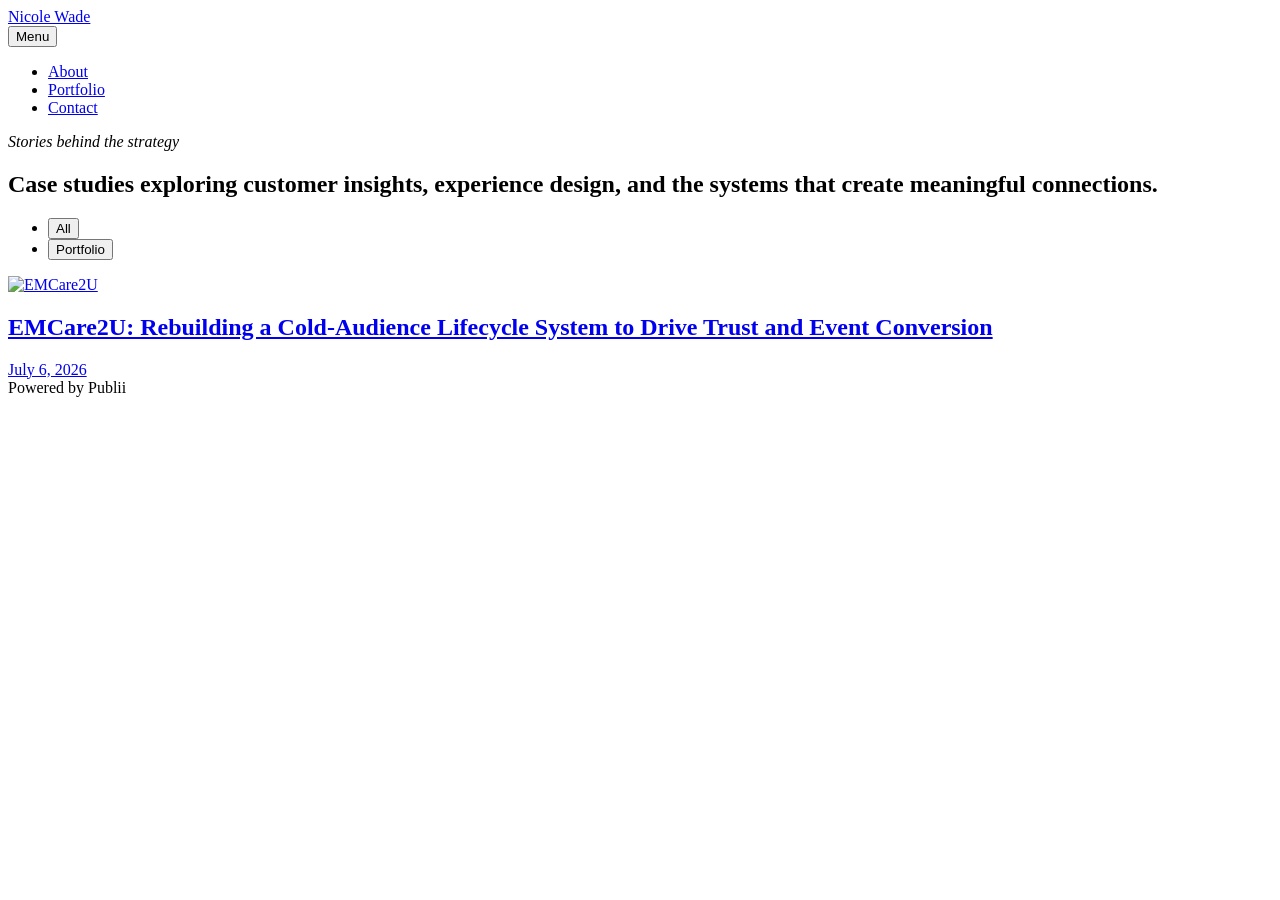
==== index.html @ c1825ad6 "Publii: update content" ====
<!DOCTYPE html><html lang="en-us"><head><meta charset="utf-8"><meta http-equiv="X-UA-Compatible" content="IE=edge"><meta name="viewport" content="width=device-width,initial-scale=1"><title>Nicole Wade</title><meta name="generator" content="Publii Open-Source CMS for Static Site"><link rel="canonical" href="https://nicolewadeok.com/"><link rel="alternate" type="application/atom+xml" href="https://nicolewadeok.com/feed.xml" title="Nicole Wade - RSS"><link rel="alternate" type="application/json" href="https://nicolewadeok.com/feed.json" title="Nicole Wade - JSON"><meta property="og:title" content="Nicole Wade"><meta property="og:site_name" content="Nicole Wade"><meta property="og:description" content=""><meta property="og:url" content="https://nicolewadeok.com/"><meta property="og:type" content="website"><link rel="stylesheet" href="https://nicolewadeok.com/assets/css/style.css?v=c08f8540d506d9aeff445ee3dbabb9d5"><script type="application/ld+json">{"@context":"http://schema.org","@type":"Organization","name":"Nicole Wade","url":"https://nicolewadeok.com/"}</script><noscript><style>img[loading] {
                    opacity: 1;
                }</style></noscript></head><body class="home-template"><div class="container"><header class="header" id="js-header"><a href="https://nicolewadeok.com/" class="logo">Nicole Wade</a><nav class="navbar js-navbar"><button class="navbar__toggle js-toggle" aria-label="Menu"><span class="navbar__toggle-box"><span class="navbar__toggle-inner">Menu</span></span></button><ul class="navbar__menu"><li><a href="https://nicolewadeok.com/about.html" target="_self">About</a></li><li><a href="https://nicolewadeok.com/tags/portfolio/" target="_self">Portfolio</a></li><li><a href="https://nicolewadeok.com/contact.html" target="_self">Contact</a></li></ul></nav></header><main><section class="hero wrapper"><p><em>Stories behind the strategy</em></p><h1>Case studies exploring customer insights, experience design, and the systems that create meaningful connections.</h1></section><nav class="filter" aria-label="Content filters"><ul class="filter__button-group" role="group"><li><button class="filter__item is-active" data-filter="*" aria-pressed="true">All</button></li><li><button class="filter__item" data-filter=".portfolio" aria-pressed="false">Portfolio</button></li></ul></nav><section class="l-col l-col--3"><article class="c-card portfolio"><a href="https://nicolewadeok.com/emcare2u-rebuilding-a-cold-audience-lifecycle-system-to-drive-trust-and-event-conversion.html" class="c-card__link"><div class="c-card__header"><img src="https://nicolewadeok.com/media/posts/5/Gray-and-Black-Minimalist-Furniture-Promotion-Mockup-Instagram-Post.png" srcset="https://nicolewadeok.com/media/posts/5/responsive/Gray-and-Black-Minimalist-Furniture-Promotion-Mockup-Instagram-Post-xs.png 300w, https://nicolewadeok.com/media/posts/5/responsive/Gray-and-Black-Minimalist-Furniture-Promotion-Mockup-Instagram-Post-sm.png 480w, https://nicolewadeok.com/media/posts/5/responsive/Gray-and-Black-Minimalist-Furniture-Promotion-Mockup-Instagram-Post-md.png 768w, https://nicolewadeok.com/media/posts/5/responsive/Gray-and-Black-Minimalist-Furniture-Promotion-Mockup-Instagram-Post-lg.png 1024w, https://nicolewadeok.com/media/posts/5/responsive/Gray-and-Black-Minimalist-Furniture-Promotion-Mockup-Instagram-Post-xl.png 1360w, https://nicolewadeok.com/media/posts/5/responsive/Gray-and-Black-Minimalist-Furniture-Promotion-Mockup-Instagram-Post-2xl.png 1600w, https://nicolewadeok.com/media/posts/5/responsive/Gray-and-Black-Minimalist-Furniture-Promotion-Mockup-Instagram-Post-sm2.png 375w" sizes="(min-width: 75em) 25vw, (min-width: 56.25em) 33vw, (min-width: 37.5em) 50vw, 100vw" loading="lazy" height="1080" width="1080" alt="EMCare2U"></div><div class="c-card__body"><div class="c-card__text"><h2>EMCare2U: Rebuilding a Cold-Audience Lifecycle System to Drive Trust and Event Conversion</h2><time datetime="2026-07-06T15:25">July 6, 2026</time></div></div></a></article></section></main><footer class="footer"><div class="footer__copyright">Powered by Publii</div></footer></div><script defer="defer" src="https://nicolewadeok.com/assets/js/scripts.min.js?v=1762f7ab131e33a4eb8fb224822de245"></script><script>window.publiiThemeMenuConfig={mobileMenuMode:'sidebar',animationSpeed:300,submenuWidth: 'auto',doubleClickTime:500,mobileMenuExpandableSubmenus:true,relatedContainerForOverlayMenuSelector:'.navbar'};</script><script defer="defer" src="https://nicolewadeok.com/assets/js/isotope.pkgd.min.js?v=2afcff647ed260006faa71c8e779e8d4"></script><script>window.addEventListener("DOMContentLoaded",function(){var j=new Isotope(".l-col",{itemSelector:".c-card",percentPosition:true,layoutMode:"masonry",transitionDuration:"0.6s",masonry:{columnWidth:".c-card"}});var g=document.querySelector(".filter__button-group");if(g){g.addEventListener("click",function(i){if(!matchesSelector(i.target,"button")){return}var k=i.target.getAttribute("data-filter");j.arrange({filter:k})});var b=document.querySelectorAll(".filter__button-group");for(var c=0,e=b.length;c<e;c++){var d=b[c];h(d)}function h(i){i.addEventListener("click",function(k){if(!matchesSelector(k.target,"button")){return}var m=i.querySelector(".is-active");if(m){m.classList.remove("is-active");m.setAttribute("aria-pressed","false")}k.target.classList.add("is-active");k.target.setAttribute("aria-pressed","true")})}}var a=document.querySelector(".l-col");var f=document.querySelectorAll(".c-card");a.classList.add("is-visible");j.revealItemElements(f)});</script><script>/*<![CDATA[*/var images=document.querySelectorAll("img[loading]");for(var i=0;i<images.length;i++){if(images[i].complete){images[i].classList.add("is-loaded")}else{images[i].addEventListener("load",function(){this.classList.add("is-loaded")},false)}};/*]]>*/</script></body></html>
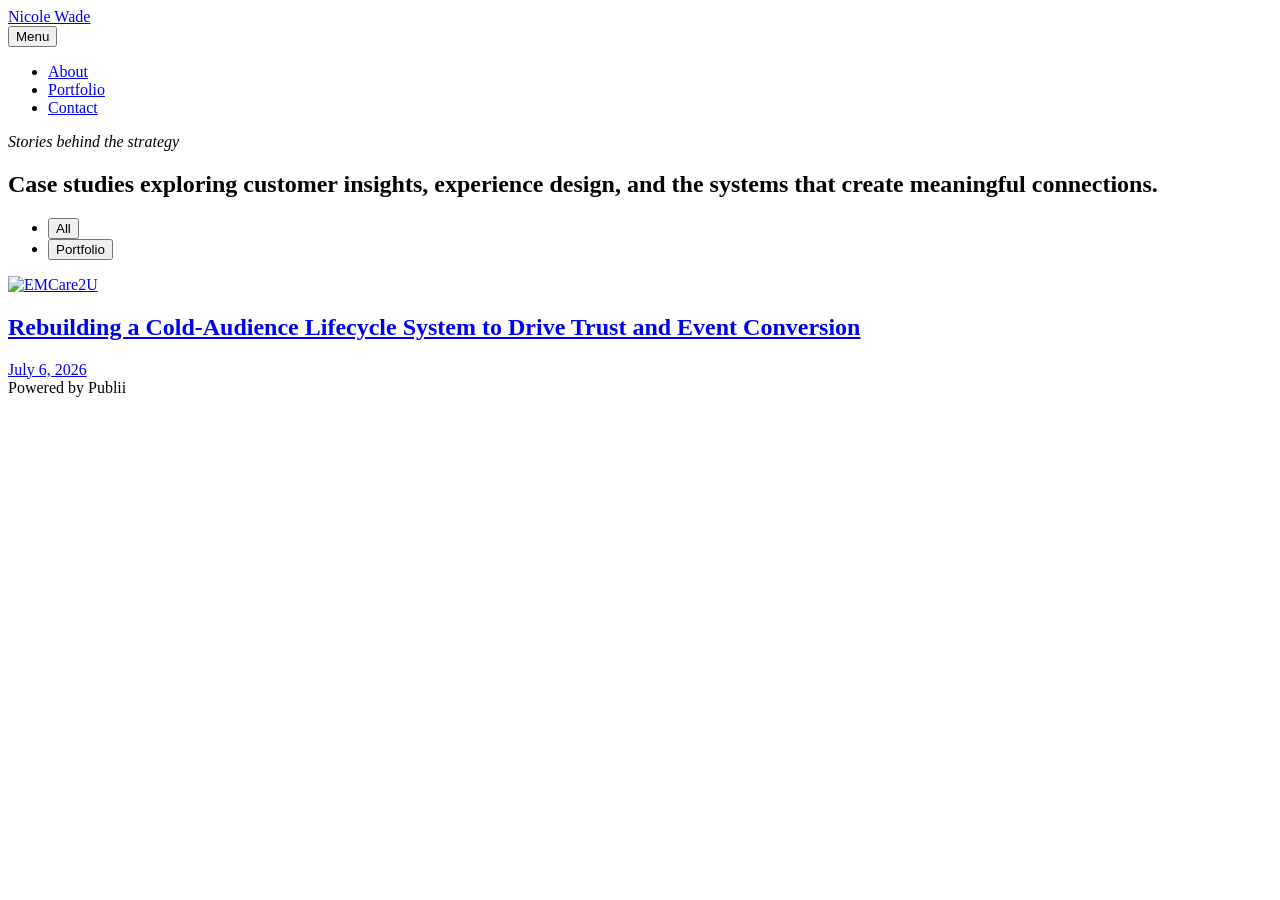
==== commit 96265a7f: "Publii: update content" ====
--- a/index.html
+++ b/index.html
@@ -1,3 +1,3 @@
-<!DOCTYPE html><html lang="en-us"><head><meta charset="utf-8"><meta http-equiv="X-UA-Compatible" content="IE=edge"><meta name="viewport" content="width=device-width,initial-scale=1"><title>Nicole Wade</title><meta name="generator" content="Publii Open-Source CMS for Static Site"><link rel="canonical" href="https://nicolewadeok.com/"><link rel="alternate" type="application/atom+xml" href="https://nicolewadeok.com/feed.xml" title="Nicole Wade - RSS"><link rel="alternate" type="application/json" href="https://nicolewadeok.com/feed.json" title="Nicole Wade - JSON"><meta property="og:title" content="Nicole Wade"><meta property="og:site_name" content="Nicole Wade"><meta property="og:description" content=""><meta property="og:url" content="https://nicolewadeok.com/"><meta property="og:type" content="website"><link rel="stylesheet" href="https://nicolewadeok.com/assets/css/style.css?v=c08f8540d506d9aeff445ee3dbabb9d5"><script type="application/ld+json">{"@context":"http://schema.org","@type":"Organization","name":"Nicole Wade","url":"https://nicolewadeok.com/"}</script><noscript><style>img[loading] {
+<!DOCTYPE html><html lang="en-us"><head><meta charset="utf-8"><meta http-equiv="X-UA-Compatible" content="IE=edge"><meta name="viewport" content="width=device-width,initial-scale=1"><title>Nicole Wade</title><meta name="generator" content="Publii Open-Source CMS for Static Site"><link rel="canonical" href="https://nicolewadeok.com/"><link rel="alternate" type="application/atom+xml" href="https://nicolewadeok.com/feed.xml" title="Nicole Wade - RSS"><link rel="alternate" type="application/json" href="https://nicolewadeok.com/feed.json" title="Nicole Wade - JSON"><meta property="og:title" content="Nicole Wade"><meta property="og:site_name" content="Nicole Wade"><meta property="og:description" content=""><meta property="og:url" content="https://nicolewadeok.com/"><meta property="og:type" content="website"><link rel="stylesheet" href="https://nicolewadeok.com/assets/css/style.css?v=f8ef67bf7d05f698a5bb08e93eba1f8a"><script type="application/ld+json">{"@context":"http://schema.org","@type":"Organization","name":"Nicole Wade","url":"https://nicolewadeok.com/"}</script><noscript><style>img[loading] {
                     opacity: 1;
-                }</style></noscript></head><body class="home-template"><div class="container"><header class="header" id="js-header"><a href="https://nicolewadeok.com/" class="logo">Nicole Wade</a><nav class="navbar js-navbar"><button class="navbar__toggle js-toggle" aria-label="Menu"><span class="navbar__toggle-box"><span class="navbar__toggle-inner">Menu</span></span></button><ul class="navbar__menu"><li><a href="https://nicolewadeok.com/about.html" target="_self">About</a></li><li><a href="https://nicolewadeok.com/tags/portfolio/" target="_self">Portfolio</a></li><li><a href="https://nicolewadeok.com/contact.html" target="_self">Contact</a></li></ul></nav></header><main><section class="hero wrapper"><p><em>Stories behind the strategy</em></p><h1>Case studies exploring customer insights, experience design, and the systems that create meaningful connections.</h1></section><nav class="filter" aria-label="Content filters"><ul class="filter__button-group" role="group"><li><button class="filter__item is-active" data-filter="*" aria-pressed="true">All</button></li><li><button class="filter__item" data-filter=".portfolio" aria-pressed="false">Portfolio</button></li></ul></nav><section class="l-col l-col--3"><article class="c-card portfolio"><a href="https://nicolewadeok.com/emcare2u-rebuilding-a-cold-audience-lifecycle-system-to-drive-trust-and-event-conversion.html" class="c-card__link"><div class="c-card__header"><img src="https://nicolewadeok.com/media/posts/5/Gray-and-Black-Minimalist-Furniture-Promotion-Mockup-Instagram-Post.png" srcset="https://nicolewadeok.com/media/posts/5/responsive/Gray-and-Black-Minimalist-Furniture-Promotion-Mockup-Instagram-Post-xs.png 300w, https://nicolewadeok.com/media/posts/5/responsive/Gray-and-Black-Minimalist-Furniture-Promotion-Mockup-Instagram-Post-sm.png 480w, https://nicolewadeok.com/media/posts/5/responsive/Gray-and-Black-Minimalist-Furniture-Promotion-Mockup-Instagram-Post-md.png 768w, https://nicolewadeok.com/media/posts/5/responsive/Gray-and-Black-Minimalist-Furniture-Promotion-Mockup-Instagram-Post-lg.png 1024w, https://nicolewadeok.com/media/posts/5/responsive/Gray-and-Black-Minimalist-Furniture-Promotion-Mockup-Instagram-Post-xl.png 1360w, https://nicolewadeok.com/media/posts/5/responsive/Gray-and-Black-Minimalist-Furniture-Promotion-Mockup-Instagram-Post-2xl.png 1600w, https://nicolewadeok.com/media/posts/5/responsive/Gray-and-Black-Minimalist-Furniture-Promotion-Mockup-Instagram-Post-sm2.png 375w" sizes="(min-width: 75em) 25vw, (min-width: 56.25em) 33vw, (min-width: 37.5em) 50vw, 100vw" loading="lazy" height="1080" width="1080" alt="EMCare2U"></div><div class="c-card__body"><div class="c-card__text"><h2>EMCare2U: Rebuilding a Cold-Audience Lifecycle System to Drive Trust and Event Conversion</h2><time datetime="2026-07-06T15:25">July 6, 2026</time></div></div></a></article></section></main><footer class="footer"><div class="footer__copyright">Powered by Publii</div></footer></div><script defer="defer" src="https://nicolewadeok.com/assets/js/scripts.min.js?v=1762f7ab131e33a4eb8fb224822de245"></script><script>window.publiiThemeMenuConfig={mobileMenuMode:'sidebar',animationSpeed:300,submenuWidth: 'auto',doubleClickTime:500,mobileMenuExpandableSubmenus:true,relatedContainerForOverlayMenuSelector:'.navbar'};</script><script defer="defer" src="https://nicolewadeok.com/assets/js/isotope.pkgd.min.js?v=2afcff647ed260006faa71c8e779e8d4"></script><script>window.addEventListener("DOMContentLoaded",function(){var j=new Isotope(".l-col",{itemSelector:".c-card",percentPosition:true,layoutMode:"masonry",transitionDuration:"0.6s",masonry:{columnWidth:".c-card"}});var g=document.querySelector(".filter__button-group");if(g){g.addEventListener("click",function(i){if(!matchesSelector(i.target,"button")){return}var k=i.target.getAttribute("data-filter");j.arrange({filter:k})});var b=document.querySelectorAll(".filter__button-group");for(var c=0,e=b.length;c<e;c++){var d=b[c];h(d)}function h(i){i.addEventListener("click",function(k){if(!matchesSelector(k.target,"button")){return}var m=i.querySelector(".is-active");if(m){m.classList.remove("is-active");m.setAttribute("aria-pressed","false")}k.target.classList.add("is-active");k.target.setAttribute("aria-pressed","true")})}}var a=document.querySelector(".l-col");var f=document.querySelectorAll(".c-card");a.classList.add("is-visible");j.revealItemElements(f)});</script><script>/*<![CDATA[*/var images=document.querySelectorAll("img[loading]");for(var i=0;i<images.length;i++){if(images[i].complete){images[i].classList.add("is-loaded")}else{images[i].addEventListener("load",function(){this.classList.add("is-loaded")},false)}};/*]]>*/</script></body></html>+                }</style></noscript></head><body class="home-template"><div class="container"><header class="header" id="js-header"><a href="https://nicolewadeok.com/" class="logo">Nicole Wade</a><nav class="navbar js-navbar"><button class="navbar__toggle js-toggle" aria-label="Menu"><span class="navbar__toggle-box"><span class="navbar__toggle-inner">Menu</span></span></button><ul class="navbar__menu"><li><a href="https://nicolewadeok.com/about.html" target="_self">About</a></li><li><a href="https://nicolewadeok.com/tags/portfolio/" target="_self">Portfolio</a></li><li><a href="https://nicolewadeok.com/contact.html" target="_self">Contact</a></li></ul></nav></header><main><section class="hero wrapper"><p><em>Stories behind the strategy</em></p><h1>Case studies exploring customer insights, experience design, and the systems that create meaningful connections.</h1></section><nav class="filter" aria-label="Content filters"><ul class="filter__button-group" role="group"><li><button class="filter__item is-active" data-filter="*" aria-pressed="true">All</button></li><li><button class="filter__item" data-filter=".portfolio" aria-pressed="false">Portfolio</button></li></ul></nav><section class="l-col l-col--3"><article class="c-card portfolio"><a href="https://nicolewadeok.com/emcare2u-rebuilding-a-cold-audience-lifecycle-system-to-drive-trust-and-event-conversion.html" class="c-card__link"><div class="c-card__header"><img src="https://nicolewadeok.com/media/posts/5/Gray-and-Black-Minimalist-Furniture-Promotion-Mockup-Instagram-Post.png" srcset="https://nicolewadeok.com/media/posts/5/responsive/Gray-and-Black-Minimalist-Furniture-Promotion-Mockup-Instagram-Post-xs.png 300w, https://nicolewadeok.com/media/posts/5/responsive/Gray-and-Black-Minimalist-Furniture-Promotion-Mockup-Instagram-Post-sm.png 480w, https://nicolewadeok.com/media/posts/5/responsive/Gray-and-Black-Minimalist-Furniture-Promotion-Mockup-Instagram-Post-md.png 768w, https://nicolewadeok.com/media/posts/5/responsive/Gray-and-Black-Minimalist-Furniture-Promotion-Mockup-Instagram-Post-lg.png 1024w, https://nicolewadeok.com/media/posts/5/responsive/Gray-and-Black-Minimalist-Furniture-Promotion-Mockup-Instagram-Post-xl.png 1360w, https://nicolewadeok.com/media/posts/5/responsive/Gray-and-Black-Minimalist-Furniture-Promotion-Mockup-Instagram-Post-2xl.png 1600w, https://nicolewadeok.com/media/posts/5/responsive/Gray-and-Black-Minimalist-Furniture-Promotion-Mockup-Instagram-Post-sm2.png 375w" sizes="(min-width: 75em) 25vw, (min-width: 56.25em) 33vw, (min-width: 37.5em) 50vw, 100vw" loading="lazy" height="1080" width="1080" alt="EMCare2U"></div><div class="c-card__body"><div class="c-card__text"><h2>Rebuilding a Cold-Audience Lifecycle System to Drive Trust and Event Conversion</h2><time datetime="2026-07-06T15:25">July 6, 2026</time></div></div></a></article></section></main><footer class="footer"><div class="footer__copyright">Powered by Publii</div></footer></div><script defer="defer" src="https://nicolewadeok.com/assets/js/scripts.min.js?v=1762f7ab131e33a4eb8fb224822de245"></script><script>window.publiiThemeMenuConfig={mobileMenuMode:'sidebar',animationSpeed:300,submenuWidth: 'auto',doubleClickTime:500,mobileMenuExpandableSubmenus:true,relatedContainerForOverlayMenuSelector:'.navbar'};</script><script defer="defer" src="https://nicolewadeok.com/assets/js/isotope.pkgd.min.js?v=2afcff647ed260006faa71c8e779e8d4"></script><script>window.addEventListener("DOMContentLoaded",function(){var j=new Isotope(".l-col",{itemSelector:".c-card",percentPosition:true,layoutMode:"masonry",transitionDuration:"0.6s",masonry:{columnWidth:".c-card"}});var g=document.querySelector(".filter__button-group");if(g){g.addEventListener("click",function(i){if(!matchesSelector(i.target,"button")){return}var k=i.target.getAttribute("data-filter");j.arrange({filter:k})});var b=document.querySelectorAll(".filter__button-group");for(var c=0,e=b.length;c<e;c++){var d=b[c];h(d)}function h(i){i.addEventListener("click",function(k){if(!matchesSelector(k.target,"button")){return}var m=i.querySelector(".is-active");if(m){m.classList.remove("is-active");m.setAttribute("aria-pressed","false")}k.target.classList.add("is-active");k.target.setAttribute("aria-pressed","true")})}}var a=document.querySelector(".l-col");var f=document.querySelectorAll(".c-card");a.classList.add("is-visible");j.revealItemElements(f)});</script><script>/*<![CDATA[*/var images=document.querySelectorAll("img[loading]");for(var i=0;i<images.length;i++){if(images[i].complete){images[i].classList.add("is-loaded")}else{images[i].addEventListener("load",function(){this.classList.add("is-loaded")},false)}};/*]]>*/</script></body></html>
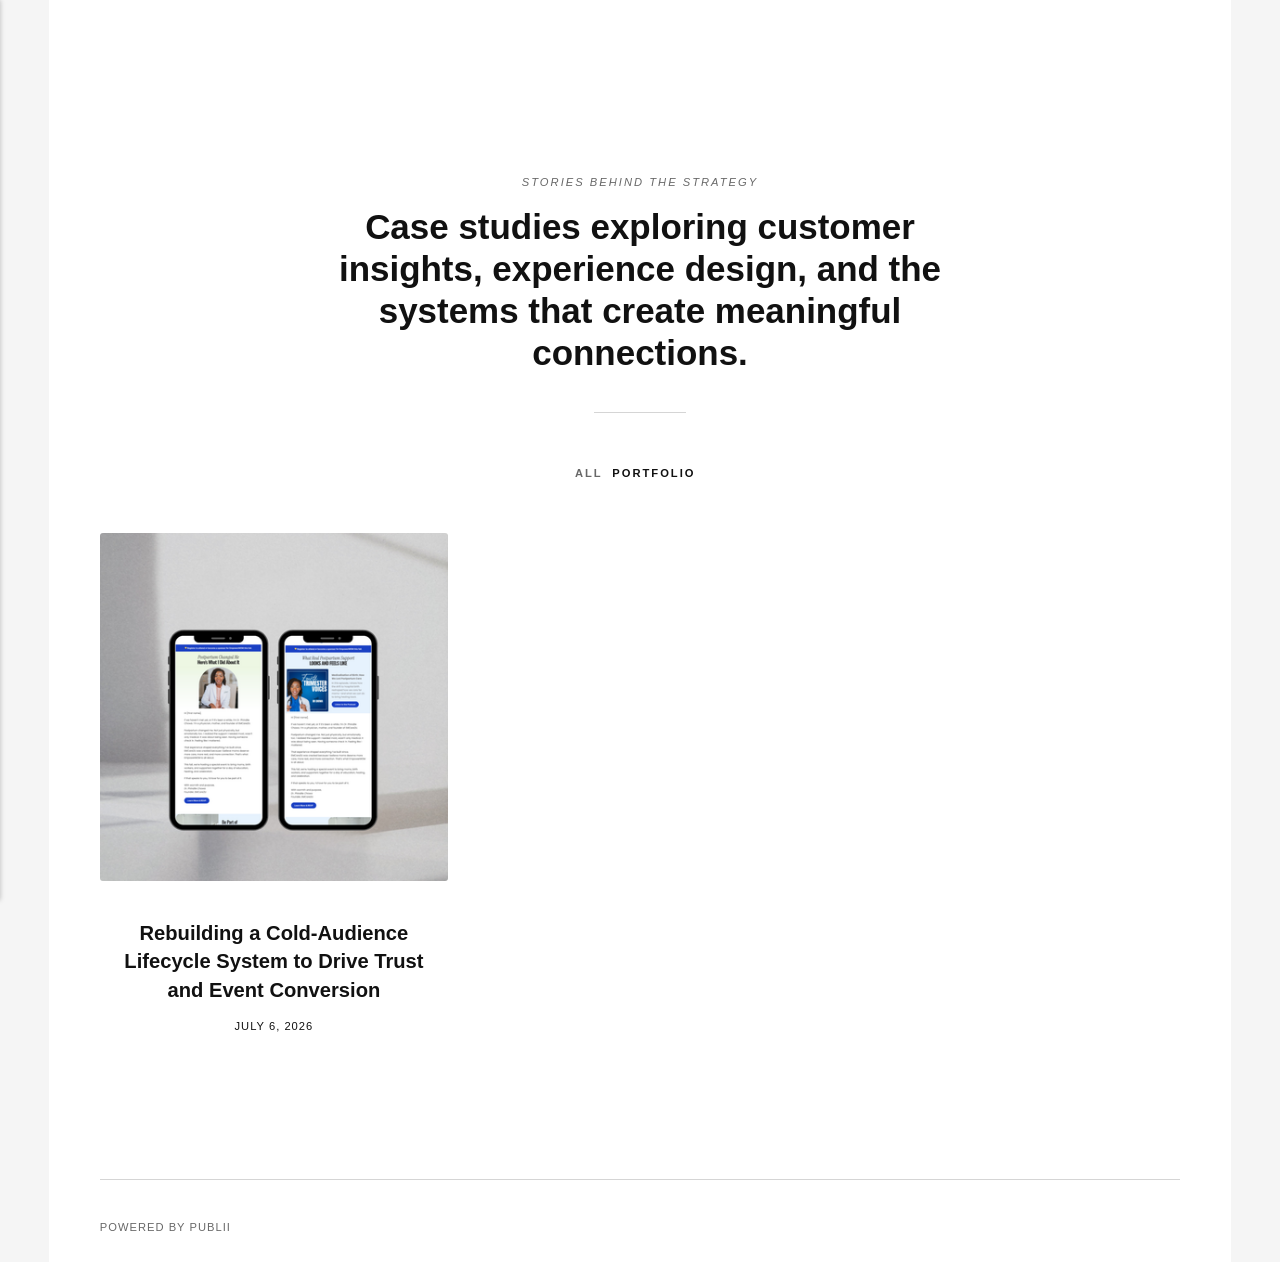
==== commit 7ed133ec: "Publii: update content" ====
--- a/index.html
+++ b/index.html
@@ -1,3 +1,3 @@
-<!DOCTYPE html><html lang="en-us"><head><meta charset="utf-8"><meta http-equiv="X-UA-Compatible" content="IE=edge"><meta name="viewport" content="width=device-width,initial-scale=1"><title>Nicole Wade</title><meta name="generator" content="Publii Open-Source CMS for Static Site"><link rel="canonical" href="https://nicolewadeok.com/"><link rel="alternate" type="application/atom+xml" href="https://nicolewadeok.com/feed.xml" title="Nicole Wade - RSS"><link rel="alternate" type="application/json" href="https://nicolewadeok.com/feed.json" title="Nicole Wade - JSON"><meta property="og:title" content="Nicole Wade"><meta property="og:site_name" content="Nicole Wade"><meta property="og:description" content=""><meta property="og:url" content="https://nicolewadeok.com/"><meta property="og:type" content="website"><link rel="stylesheet" href="https://nicolewadeok.com/assets/css/style.css?v=f8ef67bf7d05f698a5bb08e93eba1f8a"><script type="application/ld+json">{"@context":"http://schema.org","@type":"Organization","name":"Nicole Wade","url":"https://nicolewadeok.com/"}</script><noscript><style>img[loading] {
+<!DOCTYPE html><html lang="en-us"><head><meta charset="utf-8"><meta http-equiv="X-UA-Compatible" content="IE=edge"><meta name="viewport" content="width=device-width,initial-scale=1"><title>Nicole Wade</title><meta name="generator" content="Publii Open-Source CMS for Static Site"><link rel="canonical" href="./"><link rel="stylesheet" href="./assets/css/style.css?v=f8ef67bf7d05f698a5bb08e93eba1f8a"><script type="application/ld+json">{"@context":"http://schema.org","@type":"Organization","name":"Nicole Wade","url":"./"}</script><noscript><style>img[loading] {
                     opacity: 1;
-                }</style></noscript></head><body class="home-template"><div class="container"><header class="header" id="js-header"><a href="https://nicolewadeok.com/" class="logo">Nicole Wade</a><nav class="navbar js-navbar"><button class="navbar__toggle js-toggle" aria-label="Menu"><span class="navbar__toggle-box"><span class="navbar__toggle-inner">Menu</span></span></button><ul class="navbar__menu"><li><a href="https://nicolewadeok.com/about.html" target="_self">About</a></li><li><a href="https://nicolewadeok.com/tags/portfolio/" target="_self">Portfolio</a></li><li><a href="https://nicolewadeok.com/contact.html" target="_self">Contact</a></li></ul></nav></header><main><section class="hero wrapper"><p><em>Stories behind the strategy</em></p><h1>Case studies exploring customer insights, experience design, and the systems that create meaningful connections.</h1></section><nav class="filter" aria-label="Content filters"><ul class="filter__button-group" role="group"><li><button class="filter__item is-active" data-filter="*" aria-pressed="true">All</button></li><li><button class="filter__item" data-filter=".portfolio" aria-pressed="false">Portfolio</button></li></ul></nav><section class="l-col l-col--3"><article class="c-card portfolio"><a href="https://nicolewadeok.com/emcare2u-rebuilding-a-cold-audience-lifecycle-system-to-drive-trust-and-event-conversion.html" class="c-card__link"><div class="c-card__header"><img src="https://nicolewadeok.com/media/posts/5/Gray-and-Black-Minimalist-Furniture-Promotion-Mockup-Instagram-Post.png" srcset="https://nicolewadeok.com/media/posts/5/responsive/Gray-and-Black-Minimalist-Furniture-Promotion-Mockup-Instagram-Post-xs.png 300w, https://nicolewadeok.com/media/posts/5/responsive/Gray-and-Black-Minimalist-Furniture-Promotion-Mockup-Instagram-Post-sm.png 480w, https://nicolewadeok.com/media/posts/5/responsive/Gray-and-Black-Minimalist-Furniture-Promotion-Mockup-Instagram-Post-md.png 768w, https://nicolewadeok.com/media/posts/5/responsive/Gray-and-Black-Minimalist-Furniture-Promotion-Mockup-Instagram-Post-lg.png 1024w, https://nicolewadeok.com/media/posts/5/responsive/Gray-and-Black-Minimalist-Furniture-Promotion-Mockup-Instagram-Post-xl.png 1360w, https://nicolewadeok.com/media/posts/5/responsive/Gray-and-Black-Minimalist-Furniture-Promotion-Mockup-Instagram-Post-2xl.png 1600w, https://nicolewadeok.com/media/posts/5/responsive/Gray-and-Black-Minimalist-Furniture-Promotion-Mockup-Instagram-Post-sm2.png 375w" sizes="(min-width: 75em) 25vw, (min-width: 56.25em) 33vw, (min-width: 37.5em) 50vw, 100vw" loading="lazy" height="1080" width="1080" alt="EMCare2U"></div><div class="c-card__body"><div class="c-card__text"><h2>Rebuilding a Cold-Audience Lifecycle System to Drive Trust and Event Conversion</h2><time datetime="2026-07-06T15:25">July 6, 2026</time></div></div></a></article></section></main><footer class="footer"><div class="footer__copyright">Powered by Publii</div></footer></div><script defer="defer" src="https://nicolewadeok.com/assets/js/scripts.min.js?v=1762f7ab131e33a4eb8fb224822de245"></script><script>window.publiiThemeMenuConfig={mobileMenuMode:'sidebar',animationSpeed:300,submenuWidth: 'auto',doubleClickTime:500,mobileMenuExpandableSubmenus:true,relatedContainerForOverlayMenuSelector:'.navbar'};</script><script defer="defer" src="https://nicolewadeok.com/assets/js/isotope.pkgd.min.js?v=2afcff647ed260006faa71c8e779e8d4"></script><script>window.addEventListener("DOMContentLoaded",function(){var j=new Isotope(".l-col",{itemSelector:".c-card",percentPosition:true,layoutMode:"masonry",transitionDuration:"0.6s",masonry:{columnWidth:".c-card"}});var g=document.querySelector(".filter__button-group");if(g){g.addEventListener("click",function(i){if(!matchesSelector(i.target,"button")){return}var k=i.target.getAttribute("data-filter");j.arrange({filter:k})});var b=document.querySelectorAll(".filter__button-group");for(var c=0,e=b.length;c<e;c++){var d=b[c];h(d)}function h(i){i.addEventListener("click",function(k){if(!matchesSelector(k.target,"button")){return}var m=i.querySelector(".is-active");if(m){m.classList.remove("is-active");m.setAttribute("aria-pressed","false")}k.target.classList.add("is-active");k.target.setAttribute("aria-pressed","true")})}}var a=document.querySelector(".l-col");var f=document.querySelectorAll(".c-card");a.classList.add("is-visible");j.revealItemElements(f)});</script><script>/*<![CDATA[*/var images=document.querySelectorAll("img[loading]");for(var i=0;i<images.length;i++){if(images[i].complete){images[i].classList.add("is-loaded")}else{images[i].addEventListener("load",function(){this.classList.add("is-loaded")},false)}};/*]]>*/</script></body></html>+                }</style></noscript></head><body class="home-template"><div class="container"><header class="header" id="js-header"><a href="./" class="logo">Nicole Wade</a><nav class="navbar js-navbar"><button class="navbar__toggle js-toggle" aria-label="Menu"><span class="navbar__toggle-box"><span class="navbar__toggle-inner">Menu</span></span></button><ul class="navbar__menu"><li><a href="./about.html" target="_self">About</a></li><li><a href="./tags/portfolio/" target="_self">Portfolio</a></li><li><a href="./contact.html" target="_self">Contact</a></li></ul></nav></header><main><section class="hero wrapper"><p><em>Stories behind the strategy</em></p><h1>Case studies exploring customer insights, experience design, and the systems that create meaningful connections.</h1></section><nav class="filter" aria-label="Content filters"><ul class="filter__button-group" role="group"><li><button class="filter__item is-active" data-filter="*" aria-pressed="true">All</button></li><li><button class="filter__item" data-filter=".portfolio" aria-pressed="false">Portfolio</button></li></ul></nav><section class="l-col l-col--3"><article class="c-card portfolio"><a href="./emcare2u-rebuilding-a-cold-audience-lifecycle-system-to-drive-trust-and-event-conversion.html" class="c-card__link"><div class="c-card__header"><img src="./media/posts/5/Gray-and-Black-Minimalist-Furniture-Promotion-Mockup-Instagram-Post.png" srcset="./media/posts/5/responsive/Gray-and-Black-Minimalist-Furniture-Promotion-Mockup-Instagram-Post-xs.png 300w, ./media/posts/5/responsive/Gray-and-Black-Minimalist-Furniture-Promotion-Mockup-Instagram-Post-sm.png 480w, ./media/posts/5/responsive/Gray-and-Black-Minimalist-Furniture-Promotion-Mockup-Instagram-Post-md.png 768w, ./media/posts/5/responsive/Gray-and-Black-Minimalist-Furniture-Promotion-Mockup-Instagram-Post-lg.png 1024w, ./media/posts/5/responsive/Gray-and-Black-Minimalist-Furniture-Promotion-Mockup-Instagram-Post-xl.png 1360w, ./media/posts/5/responsive/Gray-and-Black-Minimalist-Furniture-Promotion-Mockup-Instagram-Post-2xl.png 1600w, ./media/posts/5/responsive/Gray-and-Black-Minimalist-Furniture-Promotion-Mockup-Instagram-Post-sm2.png 375w" sizes="(min-width: 75em) 25vw, (min-width: 56.25em) 33vw, (min-width: 37.5em) 50vw, 100vw" loading="lazy" height="1080" width="1080" alt="EMCare2U"></div><div class="c-card__body"><div class="c-card__text"><h2>Rebuilding a Cold-Audience Lifecycle System to Drive Trust and Event Conversion</h2><time datetime="2026-07-06T15:25">July 6, 2026</time></div></div></a></article></section></main><footer class="footer"><div class="footer__copyright">Powered by Publii</div></footer></div><script defer="defer" src="./assets/js/scripts.min.js?v=1762f7ab131e33a4eb8fb224822de245"></script><script>window.publiiThemeMenuConfig={mobileMenuMode:'sidebar',animationSpeed:300,submenuWidth: 'auto',doubleClickTime:500,mobileMenuExpandableSubmenus:true,relatedContainerForOverlayMenuSelector:'.navbar'};</script><script defer="defer" src="./assets/js/isotope.pkgd.min.js?v=2afcff647ed260006faa71c8e779e8d4"></script><script>window.addEventListener("DOMContentLoaded",function(){var j=new Isotope(".l-col",{itemSelector:".c-card",percentPosition:true,layoutMode:"masonry",transitionDuration:"0.6s",masonry:{columnWidth:".c-card"}});var g=document.querySelector(".filter__button-group");if(g){g.addEventListener("click",function(i){if(!matchesSelector(i.target,"button")){return}var k=i.target.getAttribute("data-filter");j.arrange({filter:k})});var b=document.querySelectorAll(".filter__button-group");for(var c=0,e=b.length;c<e;c++){var d=b[c];h(d)}function h(i){i.addEventListener("click",function(k){if(!matchesSelector(k.target,"button")){return}var m=i.querySelector(".is-active");if(m){m.classList.remove("is-active");m.setAttribute("aria-pressed","false")}k.target.classList.add("is-active");k.target.setAttribute("aria-pressed","true")})}}var a=document.querySelector(".l-col");var f=document.querySelectorAll(".c-card");a.classList.add("is-visible");j.revealItemElements(f)});</script><script>/*<![CDATA[*/var images=document.querySelectorAll("img[loading]");for(var i=0;i<images.length;i++){if(images[i].complete){images[i].classList.add("is-loaded")}else{images[i].addEventListener("load",function(){this.classList.add("is-loaded")},false)}};/*]]>*/</script></body></html>
--- a/assets/css/style.css
+++ b/assets/css/style.css
@@ -0,0 +1 @@
+:root{--page-margin:4vw;--page-width:66rem;--entry-width:62ch;--header-height:4rem;--border-radius:3px;--grid-gap:0.5rem;--body-font:-apple-system,BlinkMacSystemFont,"Segoe UI",Roboto,Oxygen,Ubuntu,Cantarell,"Fira Sans","Droid Sans","Helvetica Neue",Arial,sans-serif,"Apple Color Emoji","Segoe UI Emoji","Segoe UI Symbol";--heading-font:-apple-system,BlinkMacSystemFont,"Segoe UI",Roboto,Oxygen,Ubuntu,Cantarell,"Fira Sans","Droid Sans","Helvetica Neue",Arial,sans-serif,"Apple Color Emoji","Segoe UI Emoji","Segoe UI Symbol";--logo-font:var(--body-font);--menu-font:var(--body-font);--font-size:clamp(1rem, 1rem + (0.19999999999999996 * ((100vw - 20rem) / 100)), 1.2rem);--font-weight-normal:400;--font-weight-bold:600;--line-height:1.6;--letter-spacing:0em;--headings-weight:600;--headings-transform:none;--headings-style:normal;--headings-letter-spacing:0em;--headings-line-height:1.2;--white:#FFFFFF;--black:#000000;--dark:#111111;--gray-1:#686868;--gray-2:#888888;--light:#D5D5D5;--lighter:#F5F5F5;--color:#FF80AB;--color-rgb:255,128,171;--text-color:#111111;--headings-color:#111111;--link-color:#FF80AB;--link-color-hover:#111111}@media all and (min-width:56.25em){:root{--header-height:6rem}}*,:after,:before{-webkit-box-sizing:border-box;box-sizing:border-box;margin:0;padding:0}article,aside,footer,header,hgroup,main,nav,section{display:block}li{list-style:none}img{height:auto;max-width:100%;vertical-align:top}button,input,select,textarea{font:inherit}address{font-style:normal}::-moz-selection{background:var(--color);color:var(--white)}::selection{background:var(--color);color:var(--white)}:focus-visible{outline:2px solid var(--color)!important;outline-offset:2px}html{font-size:var(--font-size);-webkit-font-smoothing:antialiased;-moz-osx-font-smoothing:grayscale;scroll-behavior:smooth;overflow-y:scroll}html.no-scroll{overflow:hidden;position:fixed}body{background:var(--lighter);color:var(--text-color);font-family:var(--body-font);font-variation-settings:"wght" var(--font-weight-normal);letter-spacing:var(--letter-spacing);line-height:var(--line-height);-ms-scroll-chaining:none;overscroll-behavior:none}a{color:var(--link-color);text-decoration:none;-webkit-transition:all .12s linear 0s;transition:all .12s linear 0s}a:hover{color:var(--link-color-hover)}a:active{color:var(--link-color-hover)}a:focus{color:var(--link-color-hover)}.invert{color:var(--link-color-hover);text-decoration:none;-webkit-transition:all .12s linear 0s;transition:all .12s linear 0s}.invert:hover{color:var(--link-color)}.invert:active{color:var(--link-color)}.invert:focus{color:var(--link-color)}dl,ol,p,ul{margin-top:1.6rem}blockquote,hr{margin-top:2.6666666667rem;margin-bottom:2.6666666667rem}figure{margin-top:2.1333333333rem}pre,table{margin-top:1.6rem;margin-bottom:2.1333333333rem}h1,h2,h3,h4,h5,h6{color:var(--headings-color);font-family:var(--heading-font);font-variation-settings:"wght" var(--headings-weight);font-style:var(--headings-style);letter-spacing:var(--headings-letter-spacing);line-height:var(--headings-line-height);margin-top:2.9333333333rem;text-transform:var(--headings-transform)}.h1,h1{font-size:clamp(1.6018066406rem, 1.6018066406rem + .6788907051 * (100vw - 20rem) / 100, 2.2806973457rem);margin:0}.h2,h2{font-size:clamp(1.265625rem, 1.265625rem + .5364074707 * (100vw - 20rem) / 100, 1.8020324707rem)}.h3,h3{font-size:clamp(1.125rem, 1.125rem + .4768066406 * (100vw - 20rem) / 100, 1.6018066406rem)}.h4,h4{font-size:clamp(1rem, 1rem + .423828125 * (100vw - 20rem) / 100, 1.423828125rem)}.h5,h5{font-size:clamp(.8888888889rem, .8888888889rem + .3767361111 * (100vw - 20rem) / 100, 1.265625rem)}.h6,h6{font-size:clamp(.7901234568rem, .7901234568rem + .3348765432 * (100vw - 20rem) / 100, 1.125rem)}h1+*{margin-top:.5333333333rem}h2+*,h3+*,h4+*,h5+*,h6+*{margin-top:1.3333333333rem}b,strong{font-variation-settings:"wght" var(--font-weight-bold)}blockquote{font-family:var(--heading-font);font-size:1.125rem;font-variation-settings:"wght" var(--font-weight-bold);padding:0 15%}blockquote>:first-child{margin-top:0}blockquote:before{display:block;height:0;content:"“";margin-left:-.55em}@media all and (min-width:37.5em){blockquote:before{margin-left:-.85em}}blockquote:before{font:var(--font-weight-normal) 400%/0.9 var(--heading-font);color:var(--light)}ol,ul{margin-left:3ch}ol>li,ul>li{list-style:inherit;padding:0 0 .2666666667rem 1ch}dl dt{font-variation-settings:"wght" var(--font-weight-bold)}pre{background-color:var(--lighter);border-radius:3px;font-size:1rem;padding:1.6rem;white-space:pre-wrap;word-wrap:break-word}pre>code{background-color:inherit;color:var(--dark);display:inline-block;font-size:inherit}code{background-color:rgba(var(--color-rgb),.1);border-radius:2px;color:var(--color);font-family:var(--monospace);padding:.2666666667rem .5333333333rem}table{border-collapse:collapse;border-spacing:0;display:block;max-width:100%;overflow-x:auto;vertical-align:top;text-align:left;white-space:nowrap}table th{border-bottom:2px solid var(--light);padding:.8rem 1.3333333333rem}table tr:nth-child(2n){background:var(--lighter)}table td{padding:.8rem 1.3333333333rem}figcaption{clear:both;color:var(--gray-1);font-size:.7901234568rem;margin:.8rem 0 0;text-align:center}kbd{background:var(--dark);border-radius:2px;color:var(--white);font-family:var(--monospace);font-size:.8888em;padding:.1333333333rem .4rem}sub,sup{font-size:65%}small{font-size:.7901234568rem}.separator,hr{background:0 0;border:none;height:auto;line-height:1;max-width:none;text-align:center}.separator::before,hr::before{content:"***";color:var(--dark);font-size:1.265625rem;font-variation-settings:"wght" var(--font-weight-bold);letter-spacing:1.265625rem;padding-left:1.265625rem}.separator--dot::before{content:"*";color:var(--dark);font-size:1.265625rem;font-variation-settings:"wght" var(--font-weight-bold);letter-spacing:1.265625rem;padding-left:1.265625rem}.separator--long-line{position:relative}.separator--long-line::before{content:"";height:1.265625rem}.separator--long-line::after{border-top:1px solid var(--light);content:"";height:1px;position:absolute;width:100%;top:50%;left:0}.btn,[type=button],[type=submit],button{background:var(--color);border:1px solid var(--color);border-radius:var(--border-radius);color:var(--white);cursor:pointer;display:inline-block;font:var(--font-weight-bold) 0.624295077rem var(--body-font);letter-spacing:.18em;padding:.8533333333rem 1.6rem;vertical-align:middle;text-align:center;text-transform:uppercase;-webkit-transition:all .12s linear 0s;transition:all .12s linear 0s;width:100%}@media all and (min-width:20em){.btn,[type=button],[type=submit],button{width:auto}}.btn:focus,.btn:hover,[type=button]:focus,[type=button]:hover,[type=submit]:focus,[type=submit]:hover,button:focus,button:hover{background:var(--dark);border-color:var(--dark);color:var(--white);outline:0}.btn:disabled,[type=button]:disabled,[type=submit]:disabled,button:disabled{background-color:var(--lighter);border-color:var(--light);color:var(--gray-1);cursor:not-allowed}.btn:active,[type=button]:active,[type=submit]:active,button:active{border:1px solid var(--dark)}@media all and (max-width:19.9375em){.btn+.btn,.btn+[type=button],.btn+[type=submit],.btn+button,[type=button]+.btn,[type=button]+[type=button],[type=button]+[type=submit],[type=button]+button,[type=submit]+.btn,[type=submit]+[type=button],[type=submit]+[type=submit],[type=submit]+button,button+.btn,button+[type=button],button+[type=submit],button+button{margin-top:.5333333333rem}}@media all and (min-width:20em){.btn+.btn,.btn+[type=button],.btn+[type=submit],.btn+button,[type=button]+.btn,[type=button]+[type=button],[type=button]+[type=submit],[type=button]+button,[type=submit]+.btn,[type=submit]+[type=button],[type=submit]+[type=submit],[type=submit]+button,button+.btn,button+[type=button],button+[type=submit],button+button{margin-left:.5333333333rem}}[type=button],[type=submit],button{-webkit-appearance:none;-moz-appearance:none}fieldset{border:1px solid var(--light);margin:0 0 1.6rem;padding:1.6rem}fieldset>legend{margin-left:-1rem;padding:0 1rem}legend{font-variation-settings:"wght" var(--font-weight-bold)}label{font-variation-settings:"wght" var(--font-weight-bold);margin:0 1.0666666667rem .8rem 0}option{font-variation-settings:"wght" var(--font-weight-normal)}[type=email],[type=number],[type=search],[type=tel],[type=text],[type=url],select,textarea{background-color:var(--white);border:none;border:1px solid var(--light);font-size:1rem;outline:0;padding:.48rem .8rem;width:100%}@media all and (min-width:37.5em){[type=email],[type=number],[type=search],[type=tel],[type=text],[type=url],select,textarea{width:auto}}[type=email],[type=number],[type=search],[type=tel],[type=text],[type=url],select,textarea{-webkit-appearance:none;-moz-appearance:none}[type=email]:focus,[type=number]:focus,[type=search]:focus,[type=tel]:focus,[type=text]:focus,[type=url]:focus,select:focus,textarea:focus{border-color:var(--color)}input[type=checkbox],input[type=radio]{opacity:0;position:absolute}input[type=checkbox]+label,input[type=radio]+label{position:relative;margin-left:-1px;cursor:pointer;padding:0}input[type=checkbox]+label:before,input[type=radio]+label:before{background-color:var(--white);border:1px solid var(--light);border-radius:2px;content:"";display:inline-block;height:1.3333333333rem;line-height:1.3333333333rem;margin-right:1.0666666667rem;vertical-align:middle;text-align:center;width:1.3333333333rem}input[type=checkbox]:checked+label:before,input[type=radio]:checked+label:before{content:"";background-image:url("data:image/svg+xml;charset=UTF-8,%3csvg xmlns='http://www.w3.org/2000/svg' viewBox='0 0 11 8'%3e%3cpolygon points='9.53 0 4.4 5.09 1.47 2.18 0 3.64 2.93 6.54 4.4 8 5.87 6.54 11 1.46 9.53 0' fill='%23FF80AB'/%3e%3c/svg%3e");background-repeat:no-repeat;background-size:11px 8px;background-position:50% 50%}input[type=radio]+label:before{border-radius:50%}input[type=radio]:checked+label:before{background-image:url("data:image/svg+xml;charset=UTF-8,%3csvg xmlns='http://www.w3.org/2000/svg' viewBox='0 0 8 8'%3e%3ccircle cx='4' cy='4' r='4' fill='%23FF80AB'/%3e%3c/svg%3e")}[type=file]{margin-bottom:1.6rem;width:100%}select{max-width:100%;width:auto;position:relative}select:not([multiple]){background:url('data:image/svg+xml;utf8,<svg xmlns="http://www.w3.org/2000/svg" viewBox="0 0 6 6"><polygon points="3 6 3 6 0 0 6 0 3 6" fill="%238a8b8c"/></svg>') no-repeat 90% 50%;background-size:8px;padding-right:3.2rem}select[multiple]{border:1px solid var(--light);padding:1.6rem;width:100%}select[multiple]:hover{border-color:var(--light)}select[multiple]:focus{border-color:var(--color)}select[multiple]:disabled{background-color:var(--lighter);cursor:not-allowed}select[multiple]:disabled:hover{border-color:var(--light)}textarea{display:block;overflow:auto;resize:vertical;max-width:100%}.header{align-items:center;background:var(--white);display:grid;grid-template-areas:". nav logo search. ";grid-template-columns:var(--page-margin) auto 1fr auto var(--page-margin);height:4rem;margin-left:calc(-1 * var(--page-margin));max-width:var(--page-width);position:absolute;top:1vw;-webkit-transition:all .36s ease-in-out;transition:all .36s ease-in-out;width:100%;z-index:99}@media all and (min-width:56.25em){.header{grid-template-areas:". logo nav search .";grid-template-columns:var(--page-margin) 10% 1fr 2rem var(--page-margin);height:var(--header-height);justify-content:space-between}}.header.is-visible{-webkit-box-shadow:0 3px 10px 0 rgba(0,0,0,.06);box-shadow:0 3px 10px 0 rgba(0,0,0,.06);opacity:1;position:fixed;-webkit-transform:translate(0,0);transform:translate(0,0);-webkit-transition:all .3s ease-out;transition:all .3s ease-out;top:0}.header.is-hidden{opacity:0;-webkit-transform:translate(0,-86px);transform:translate(0,-86px);-webkit-transition:background .3s,color .3s,opacity .3s,-webkit-transform .2s;transition:background .3s,color .3s,opacity .3s,-webkit-transform .2s;transition:transform .2s,background .3s,color .3s,opacity .3s;transition:transform .2s,background .3s,color .3s,opacity .3s,-webkit-transform .2s}.logo{grid-area:logo;color:var(--dark)!important;font-family:var(--logo-font);font-size:1.4rem;white-space:nowrap}@media all and (max-width:56.1875em){.logo{text-align:center}}.logo>img{height:var(--header-height);-o-object-fit:contain;object-fit:contain;padding:.5333333333rem 0;width:auto}.search{grid-area:search;text-align:right;z-index:9999}.search__btn{border:none!important;background:0 0!important;-webkit-box-shadow:none!important;box-shadow:none!important;margin-bottom:0;padding-right:0;padding-left:0;width:auto}.search__btn:focus,.search__btn:hover{-webkit-transform:translateY(0);transform:translateY(0)}.search__btn:focus>svg,.search__btn:hover>svg{fill:var(--gray-2)}.search__btn>svg{display:inline-block;fill:var(--dark);-webkit-transition:all .24s ease;transition:all .24s ease;vertical-align:middle}.search__input{background:0 0;border:none;padding:0 1rem 0 0;width:100%}@media all and (min-width:37.5em){.search__input{min-width:18rem}}.search__input:focus{outline:0!important;color:var(--dark)}.search__input:focus::-webkit-input-placeholder{color:var(--gray-2)!important;opacity:.66}.search__input:focus::-moz-placeholder{color:var(--gray-2)!important;opacity:.66}.search__input:focus:-ms-input-placeholder{color:var(--gray-2)!important;opacity:.66}.search__input:focus::-ms-input-placeholder{color:var(--gray-2)!important;opacity:.66}.search__input:focus::placeholder{color:var(--gray-2)!important;opacity:.66}.search__form{align-items:center;display:flex;justify-content:space-between}.search__submit{-webkit-box-shadow:unset;box-shadow:unset;width:auto!important}.search__overlay{background-color:var(--white);-webkit-box-shadow:1px 0 18px rgba(0,0,0,.12);box-shadow:1px 0 18px rgba(0,0,0,.12);border-radius:var(--border-radius);left:var(--page-margin);opacity:0;padding:.4rem .4rem .4rem .8rem;position:absolute;right:var(--page-margin);top:var(--header-height);-webkit-transition:all .24s ease-out;transition:all .24s ease-out;-webkit-transform:translateY(-.8rem);transform:translateY(-.8rem);visibility:hidden;z-index:2005}@media all and (min-width:37.5em){.search__overlay{left:auto;top:calc(var(--header-height) - .8rem)}}.search__overlay.expanded{-webkit-transform:translateY(0);transform:translateY(0);opacity:1;display:block;visibility:visible}.search__form{align-items:center;display:flex;justify-content:space-between}.navbar{grid-area:nav}@media all and (min-width:56.25em){.navbar{justify-self:end}}.navbar .navbar__menu{display:flex;list-style:none;margin:0;padding:0}@media all and (max-width:56.1875em){.navbar .navbar__menu{display:none}}.navbar .navbar__menu li{display:block;font-size:.8888888889rem;font-family:var(--menu-font);font-variation-settings:"wght" var(--font-weight-bold);line-height:var(--line-height);padding:0;position:relative;white-space:nowrap}.navbar .navbar__menu li a,.navbar .navbar__menu li span[role=button]{color:var(--dark);display:block;padding:0 .5333333333rem;-webkit-transition:all .24s ease-out;transition:all .24s ease-out;cursor:pointer}.navbar .navbar__menu li a:active,.navbar .navbar__menu li a:focus,.navbar .navbar__menu li a:hover,.navbar .navbar__menu li span[role=button]:active,.navbar .navbar__menu li span[role=button]:focus,.navbar .navbar__menu li span[role=button]:hover{color:var(--color);outline:0}.navbar .navbar__menu li span:not([role=button]){color:var(--dark);cursor:default;display:block;padding:0 .5333333333rem}.navbar .navbar__menu>li.active a,.navbar .navbar__menu>li.active span,.navbar .navbar__menu>li.active-parent a,.navbar .navbar__menu>li.active-parent span{color:var(--color)}.navbar .navbar__menu>li:focus-within>a,.navbar .navbar__menu>li:focus-within>span[role=button],.navbar .navbar__menu>li:hover>a,.navbar .navbar__menu>li:hover>span[role=button]{color:var(--color)}.navbar .has-submenu:active>.navbar__submenu,.navbar .has-submenu:focus-within>.navbar__submenu,.navbar .has-submenu:hover>.navbar__submenu,.navbar .has-submenu>.navbar__submenu[aria-hidden=false]>.navbar__submenu{left:0;opacity:1;-webkit-transform:scale(1);transform:scale(1);visibility:visible;margin-top:.8rem}.navbar .has-submenu:active>.navbar__submenu:before,.navbar .has-submenu:focus-within>.navbar__submenu:before,.navbar .has-submenu:hover>.navbar__submenu:before,.navbar .has-submenu>.navbar__submenu[aria-hidden=false]>.navbar__submenu:before{content:"";height:.8533333333rem;position:absolute;width:100%;top:-.8533333333rem}.navbar .has-submenu:active>.navbar__submenu.is-right-submenu,.navbar .has-submenu:focus-within>.navbar__submenu.is-right-submenu,.navbar .has-submenu:hover>.navbar__submenu.is-right-submenu{left:auto;right:0;-webkit-transform-origin:right top;transform-origin:right top}.navbar .has-submenu .has-submenu:active>.navbar__submenu,.navbar .has-submenu .has-submenu:focus-within>.navbar__submenu,.navbar .has-submenu .has-submenu:hover>.navbar__submenu,.navbar .has-submenu .has-submenu>.navbar__submenu[aria-hidden=false]>.navbar__submenu{top:0;margin-top:0}.navbar .has-submenu .has-submenu:active>.navbar__submenu.is-right-submenu,.navbar .has-submenu .has-submenu:focus-within>.navbar__submenu.is-right-submenu,.navbar .has-submenu .has-submenu:hover>.navbar__submenu.is-right-submenu,.navbar .has-submenu .has-submenu>.navbar__submenu[aria-hidden=false]>.navbar__submenu.is-right-submenu{left:auto;right:0;-webkit-transform-origin:right top;transform-origin:right top}.navbar .navbar__submenu{background:var(--color);-webkit-box-shadow:0 2px 12px rgba(0,0,0,.15);box-shadow:0 2px 12px rgba(0,0,0,.15);border-radius:var(--border-radius);left:-9999px;list-style-type:none;margin:0;padding:1.0666666667rem 0;position:absolute;text-align:left;visibility:hidden;white-space:nowrap;z-index:1;opacity:0;-webkit-transform:scale(.8);transform:scale(.8);-webkit-transform-origin:0 top;transform-origin:0 top;-webkit-transition:opacity .15s,-webkit-transform .3s cubic-bezier(.275, 1.375, .8, 1);transition:opacity .15s,-webkit-transform .3s cubic-bezier(.275, 1.375, .8, 1);transition:opacity .15s,transform .3s cubic-bezier(.275, 1.375, .8, 1);transition:opacity .15s,transform .3s cubic-bezier(.275, 1.375, .8, 1),-webkit-transform .3s cubic-bezier(.275, 1.375, .8, 1)}.navbar .navbar__submenu__submenu{z-index:2}.navbar .navbar__submenu li{line-height:1.5;font-size:.7901234568rem;padding:0 .8rem;text-transform:none}.navbar .navbar__submenu li a,.navbar .navbar__submenu li span[role=button]{color:var(--white)!important;padding:.5333333333rem 1.0666666667rem;-webkit-transition:all .24s ease;transition:all .24s ease}.navbar .navbar__submenu li a:active,.navbar .navbar__submenu li a:focus,.navbar .navbar__submenu li a:hover,.navbar .navbar__submenu li span[role=button]:active,.navbar .navbar__submenu li span[role=button]:focus,.navbar .navbar__submenu li span[role=button]:hover{background:rgba(255,255,255,.15);border-radius:calc(var(--border-radius)/ 2);color:var(--white)!important;outline:0}.navbar .navbar__submenu li span:not([role=button]){color:var(--white)!important;padding:.5333333333rem 1.3333333333rem}.navbar .navbar__submenu li:focus-within>a,.navbar .navbar__submenu li:focus-within>span[role=button],.navbar .navbar__submenu li:hover>a,.navbar .navbar__submenu li:hover>span[role=button]{color:var(--white)!important}.navbar .navbar__toggle{background:0 0;-webkit-box-shadow:none;box-shadow:none;border:none;cursor:pointer;display:block;line-height:1;overflow:visible;padding:0;text-transform:none;z-index:2004}@media all and (min-width:37.5em){.navbar .navbar__toggle{height:var(--header-height)}}@media all and (min-width:56.25em){.navbar .navbar__toggle{display:none}}.navbar .navbar__toggle:focus,.navbar .navbar__toggle:hover{-webkit-box-shadow:none;box-shadow:none;outline:0;-webkit-transform:none;transform:none}.navbar .navbar__toggle:focus-visible{outline:2px solid var(--dark)}.navbar .navbar__toggle-box{width:24px;height:14px;display:inline-block;position:relative}.navbar .navbar__toggle-inner{display:block;top:50%;text-indent:-9999999em}.navbar .navbar__toggle-inner::before{content:"";display:block;top:-6px}.navbar .navbar__toggle-inner::after{content:"";display:block;bottom:-6px}.navbar .navbar__toggle-inner,.navbar .navbar__toggle-inner::after,.navbar .navbar__toggle-inner::before{width:22px;height:2px;background-color:var(--dark);position:absolute;-webkit-transition:opacity .14s ease-out,-webkit-transform;transition:opacity .14s ease-out,-webkit-transform;transition:transform,opacity .14s ease-out;transition:transform,opacity .14s ease-out,-webkit-transform}.navbar .navbar__toggle-inner{-webkit-transition-duration:75ms;transition-duration:75ms;-webkit-transition-timing-function:cubic-bezier(0.55,0.055,0.675,0.19);transition-timing-function:cubic-bezier(0.55,0.055,0.675,0.19)}.navbar .navbar__toggle-inner::before{-webkit-transition:top 75ms ease .12s,opacity 75ms ease;transition:top 75ms ease .12s,opacity 75ms ease}.navbar .navbar__toggle-inner::after{-webkit-transition:bottom 75ms ease .12s,-webkit-transform 75ms cubic-bezier(.55, .055, .675, .19);transition:bottom 75ms ease .12s,-webkit-transform 75ms cubic-bezier(.55, .055, .675, .19);transition:bottom 75ms ease .12s,transform 75ms cubic-bezier(.55, .055, .675, .19);transition:bottom 75ms ease .12s,transform 75ms cubic-bezier(.55, .055, .675, .19),-webkit-transform 75ms cubic-bezier(.55, .055, .675, .19)}.navbar .navbar__toggle.is-active .navbar__toggle-inner{-webkit-transform:rotate(45deg);transform:rotate(45deg);-webkit-transition-delay:0.12s;transition-delay:0.12s;-webkit-transition-timing-function:cubic-bezier(0.215,0.61,0.355,1);transition-timing-function:cubic-bezier(0.215,0.61,0.355,1)}.navbar .navbar__toggle.is-active .navbar__toggle-inner::before{top:0;opacity:0;-webkit-transition:top 75ms ease,opacity 75ms ease .12s;transition:top 75ms ease,opacity 75ms ease .12s}.navbar .navbar__toggle.is-active .navbar__toggle-inner::after{bottom:0;-webkit-transform:rotate(-90deg);transform:rotate(-90deg);-webkit-transition:bottom 75ms ease,-webkit-transform 75ms cubic-bezier(.215, .61, .355, 1) .12s;transition:bottom 75ms ease,-webkit-transform 75ms cubic-bezier(.215, .61, .355, 1) .12s;transition:bottom 75ms ease,transform 75ms cubic-bezier(.215, .61, .355, 1) .12s;transition:bottom 75ms ease,transform 75ms cubic-bezier(.215, .61, .355, 1) .12s,-webkit-transform 75ms cubic-bezier(.215, .61, .355, 1) .12s}.navbar_mobile_overlay{background:var(--white);height:calc(100vh - 4rem);left:0;opacity:1;overflow:auto;pointer-events:auto;position:fixed;top:calc(4rem + 1vw);-webkit-transition:all .3s cubic-bezier(0, 0, .3, 1);transition:all .3s cubic-bezier(0, 0, .3, 1);width:100%;z-index:1000}@media all and (min-width:37.5em){.navbar_mobile_overlay{height:calc(100vh - var(--header-height));top:var(--header-height)}}.navbar_mobile_overlay.is-hidden{opacity:0;pointer-events:none}.navbar_mobile_overlay .navbar__menu{margin:24px}.navbar_mobile_overlay .navbar__menu li{font-family:var(--heading-font);list-style:none;margin:0;padding:0;text-align:center}.navbar_mobile_overlay .navbar__menu li .is-separator,.navbar_mobile_overlay .navbar__menu li a{color:var(--dark);display:block;padding:10px 20px 10px 0;position:relative}.navbar_mobile_overlay .navbar__menu li .is-separator:active,.navbar_mobile_overlay .navbar__menu li .is-separator:focus,.navbar_mobile_overlay .navbar__menu li .is-separator:hover,.navbar_mobile_overlay .navbar__menu li a:active,.navbar_mobile_overlay .navbar__menu li a:focus,.navbar_mobile_overlay .navbar__menu li a:hover{color:var(--color)}.navbar_mobile_overlay .navbar__menu li .is-separator[aria-haspopup=true]::after,.navbar_mobile_overlay .navbar__menu li a[aria-haspopup=true]::after{content:"";width:0;height:0;border-style:solid;border-width:5px 5px 0 5px;border-color:var(--gray-1) transparent transparent transparent;left:.5333333333rem;top:14px;position:relative;-webkit-transition:-webkit-transform .3s;transition:-webkit-transform .3s;transition:transform .3s;transition:transform .3s,-webkit-transform .3s}.navbar_mobile_overlay .navbar__menu li .is-separator[aria-haspopup=true][aria-expanded=true]::after,.navbar_mobile_overlay .navbar__menu li a[aria-haspopup=true][aria-expanded=true]::after{-webkit-transform:rotate(180deg);transform:rotate(180deg)}.navbar_mobile_overlay .navbar__submenu{margin:0;padding:0;visibility:hidden}.navbar_mobile_overlay .navbar__submenu[aria-hidden=false]{visibility:visible}.navbar_mobile_overlay .navbar__submenu_wrapper{height:0;opacity:0;overflow:hidden;-webkit-transition:all .3s cubic-bezier(.275, 1.375, .8, 1);transition:all .3s cubic-bezier(.275, 1.375, .8, 1)}.navbar_mobile_overlay .navbar__submenu_wrapper.is-active{height:auto;opacity:1}.navbar_mobile_sidebar{background:var(--white);-webkit-box-shadow:0 0 5px rgba(0,0,0,.25);box-shadow:0 0 5px rgba(0,0,0,.25);height:100vh;left:0;max-width:400px;overflow:auto;position:fixed;top:0;-webkit-transition:all .3s cubic-bezier(0, 0, .3, 1);transition:all .3s cubic-bezier(0, 0, .3, 1);width:80%;z-index:1000}.navbar_mobile_sidebar.is-hidden{left:-400px}.navbar_mobile_sidebar .navbar__menu{margin:24px}.navbar_mobile_sidebar .navbar__menu li{font-family:var(--heading-font);font-size:16px;list-style:none;line-height:1.3;margin:0;padding:0}.navbar_mobile_sidebar .navbar__menu li .is-separator,.navbar_mobile_sidebar .navbar__menu li a{color:var(--dark);display:block;padding:10px 20px 10px 0;position:relative}.navbar_mobile_sidebar .navbar__menu li .is-separator:active,.navbar_mobile_sidebar .navbar__menu li .is-separator:focus,.navbar_mobile_sidebar .navbar__menu li .is-separator:hover,.navbar_mobile_sidebar .navbar__menu li a:active,.navbar_mobile_sidebar .navbar__menu li a:focus,.navbar_mobile_sidebar .navbar__menu li a:hover{color:var(--color)}.navbar_mobile_sidebar .navbar__menu li .is-separator[aria-haspopup=true]::after,.navbar_mobile_sidebar .navbar__menu li a[aria-haspopup=true]::after{content:"";width:0;height:0;border-style:solid;border-width:5px 5px 0 5px;border-color:var(--gray-1) transparent transparent transparent;right:0;top:18px;position:absolute;-webkit-transition:-webkit-transform .3s;transition:-webkit-transform .3s;transition:transform .3s;transition:transform .3s,-webkit-transform .3s}.navbar_mobile_sidebar .navbar__menu li .is-separator[aria-haspopup=true][aria-expanded=true]::after,.navbar_mobile_sidebar .navbar__menu li a[aria-haspopup=true][aria-expanded=true]::after{-webkit-transform:rotate(180deg);transform:rotate(180deg)}.navbar_mobile_sidebar .navbar__submenu{margin:0 0 0 24px;padding:0;visibility:hidden}.navbar_mobile_sidebar .navbar__submenu[aria-hidden=false]{visibility:visible}.navbar_mobile_sidebar .navbar__submenu_wrapper{height:0;opacity:0;overflow:hidden;-webkit-transition:all .3s cubic-bezier(.275, 1.375, .8, 1);transition:all .3s cubic-bezier(.275, 1.375, .8, 1)}.navbar_mobile_sidebar .navbar__submenu_wrapper.is-active{height:auto;opacity:1}.navbar_mobile_sidebar__overlay{background:rgba(0,0,0,.6);height:100%;opacity:1;pointer-events:auto;position:fixed;top:0;-webkit-transition:all .3s cubic-bezier(0, 0, .3, 1);transition:all .3s cubic-bezier(0, 0, .3, 1);width:100%;z-index:1000}.navbar_mobile_sidebar__overlay.is-hidden{opacity:0;pointer-events:none}.container{background:var(--white);margin:0 auto;max-width:var(--page-width);overflow:hidden;padding:calc(7rem + 1vw) var(--page-margin) 2vw}@media all and (min-width:56.25em){.container{padding:calc(var(--header-height) + 3rem + 1vw) var(--page-margin) 2vw}}@media all and (min-width:56.25em){.wrapper{max-width:var(--entry-width);margin:0 auto}}.hero{margin-bottom:3.4666666667rem;text-align:center;top:0}.hero:after{border-bottom:1px solid var(--light);content:"";display:block;margin:2.1333333333rem auto 0;width:15%}.hero>p{color:var(--gray-1);font-size:.624295077rem;letter-spacing:.18em;margin:0 0 .8rem;text-transform:uppercase}.filter__button-group{margin:-1.0666666667rem auto 2.6666666667rem;text-align:center}.filter__button-group li{display:inline-block;font-size:.624295077rem;letter-spacing:.18em;list-style:none;padding:0 .5333333333rem 0 0;text-transform:uppercase}.filter__item{background:0 0;border:none;color:var(--dark);font-variation-settings:"wght" var(--font-weight-normal);padding:0}.filter__item:focus,.filter__item:hover{border:none;background:0 0;color:var(--gray-1);outline:0}.filter__item.is-active{color:var(--gray-1)}.filter__label{display:inline-block;vertical-align:middle}.l-col{margin:calc(-1 * var(--grid-gap));list-style:none;position:relative}.l-col:after{content:" ";display:block;clear:both}.l-col:before{-webkit-animation:preloader .6s linear infinite;animation:preloader .6s linear infinite;content:"";border-radius:50%;border:1px solid var(--light);border-top-color:var(--color);height:2rem;position:absolute;width:2rem;position:absolute;top:2rem;left:50%;margin:0 -1rem}@-webkit-keyframes preloader{to{-webkit-transform:rotate(360deg);transform:rotate(360deg)}}@keyframes preloader{to{-webkit-transform:rotate(360deg);transform:rotate(360deg)}}.l-col>.c-card{float:left;padding:var(--grid-gap);width:100%;-webkit-transition:unset;transition:unset}@media all and (min-width:37.5em){.l-col--2>.c-card{width:50%}}@media all and (min-width:37.5em){.l-col--3>.c-card{width:50%}}@media all and (min-width:75em){.l-col--3>.c-card{width:33.333%}}@media all and (min-width:37.5em){.l-col--4>.c-card{width:50%}}@media all and (min-width:56.25em){.l-col--4>.c-card{width:33.333%}}@media all and (min-width:75em){.l-col--4>.c-card{width:25%}}.l-col.is-visible:before{display:none}.l-col.is-visible .c-card{opacity:1}.c-card{position:relative;width:100%}.c-card--featured:before{background-color:var(--color);content:"";display:block;height:24px;-webkit-mask:url("data:image/svg+xml;charset=UTF-8,%3csvg xmlns='http://www.w3.org/2000/svg' viewBox='0 0 18 30'%3e%3cpath d='M0,0H18V30L9,18.5,0,30Z'/%3e%3c/svg%3e ");mask:url("data:image/svg+xml;charset=UTF-8,%3csvg xmlns='http://www.w3.org/2000/svg' viewBox='0 0 18 30'%3e%3cpath d='M0,0H18V30L9,18.5,0,30Z'/%3e%3c/svg%3e ");opacity:0;position:absolute;right:1rem;top:var(--grid-gap);-webkit-transition:all .24s ease-out;transition:all .24s ease-out;-webkit-transform:scale(0) translateY(-100%);transform:scale(0) translateY(-100%);width:14px;z-index:2}.c-card--featured:hover:before{-webkit-backface-visibility:hidden;backface-visibility:hidden;opacity:1;-webkit-transform:scale(1) translateY(0);transform:scale(1) translateY(0)}.c-card__header{border-radius:var(--border-radius);display:block;margin:0;overflow:hidden;position:relative}.c-card__header img{-o-object-fit:cover;object-fit:cover;-webkit-transition:all .5s;transition:all .5s;width:100%}.c-card__body{color:var(--text-color);text-align:center;width:100%}.c-card__body--compact{background:rgba(255,255,255,.85);display:flex;flex-direction:column;height:100%;justify-content:center;opacity:0;position:absolute;top:0;text-transform:uppercase;-webkit-transition:all .25s ease-in;transition:all .25s ease-in}.c-card__text{padding:1.6rem 1.0666666667rem;-webkit-transition:all .25s ease-out;transition:all .25s ease-out}.c-card__text>span,.c-card__text>time{display:block;font-size:.624295077rem;letter-spacing:.09em;margin-top:.8rem;text-transform:uppercase}.c-card__text>h2{font-size:1.125rem;line-height:1.4;margin-top:.5333333333rem}.c-card__text--compact{opacity:0;padding:2.4rem;-webkit-transition:all .4s ease-out;transition:all .4s ease-out;-webkit-transform:translateY(15%);transform:translateY(15%)}.c-card__text--compact>p{font-size:.624295077rem}.c-card__text--compact>h2{font-size:.8888888889rem;font-variation-settings:"wght" 700;line-height:1.3;margin-top:.5333333333rem}.c-card__link{color:var(--dark)}.c-card__link:hover{color:var(--color)}.c-card__link:hover .c-card__header>img{-webkit-backface-visibility:hidden;backface-visibility:hidden;-webkit-transform:scale(1.3);transform:scale(1.3)}.c-card__link:hover .c-card__body{margin:0;opacity:1}.c-card__link:hover .c-card__text{opacity:.6;-webkit-transform:translateY(-.5333333333rem);transform:translateY(-.5333333333rem);will-change:transform}.c-card__link:hover .c-card__text--compact{opacity:1;-webkit-transform:perspective(0) translateY(0);transform:perspective(0) translateY(0);width:100%}.content__meta a{margin-right:1.0666666667rem}.content--featured .content__title:after{background-color:var(--color);-webkit-mask:url("data:image/svg+xml;charset=UTF-8,%3csvg xmlns='http://www.w3.org/2000/svg' viewBox='0 0 18 30'%3e%3cpath d='M0,0H18V30L9,18.5,0,30Z'/%3e%3c/svg%3e ");mask:url("data:image/svg+xml;charset=UTF-8,%3csvg xmlns='http://www.w3.org/2000/svg' viewBox='0 0 18 30'%3e%3cpath d='M0,0H18V30L9,18.5,0,30Z'/%3e%3c/svg%3e ");content:"";display:block;height:24px;left:calc(50% - 7px);margin-top:1.3333333333rem;position:relative;width:14px}.content__featured-image{margin-bottom:2.4rem;margin-top:0;overflow:hidden}.content__entry>:first-child{margin-top:0}.content__entry a{text-decoration:underline;-webkit-text-decoration-skip:ink;text-decoration-skip:ink}@media all and (max-width:37.4375em){.content__footer{text-align:center}}.content__footer{margin-top:3.2rem}@media all and (min-width:37.5em){.content__footer__col{align-items:flex-start;display:flex;justify-content:space-between}}.content__last-updated{color:var(--gray-1);font-size:.7901234568rem;font-style:italic;margin:-1.6rem 0 3.2rem;text-align:left}.content__tag{margin:0}@media all and (min-width:37.5em){.content__tag{width:70%}}.content__tag li{display:inline-block;list-style:none;padding:0 .8rem 0 0}.content__tag li>a{font-size:.624295077rem;letter-spacing:.09em;text-transform:uppercase}.content__tag li>a{color:var(--gray-1);text-decoration:none;-webkit-transition:all .12s linear 0s;transition:all .12s linear 0s}.content__tag li>a:hover{color:var(--link-color)}.content__tag li>a:active{color:var(--link-color)}.content__tag li>a:focus{color:var(--link-color)}.content__tag li>a:before{content:"#"}@media all and (max-width:37.4375em){.content__share{margin-top:1.6rem;text-align:center}}.content__share>a{display:inline-block;padding:.2666666667rem}.content__share>a:hover{text-decoration:none}.content__share .icon{opacity:1!important;pointer-events:none}@media all and (max-width:37.4375em){.content__share .icon{height:1.3333333333rem;width:1.3333333333rem}}@media all and (min-width:37.5em){.content__share .icon{height:.9333333333rem;width:.9333333333rem}}.content__share .icon:hover{fill:var(--dark)}.content__nav{align-items:flex-start;border-top:1px solid var(--light);color:var(--gray-1);display:flex;font-size:.624295077rem;justify-content:space-between;letter-spacing:.18em;margin-top:1.6rem;padding:3.2rem 0 1.0666666667rem;text-transform:uppercase}.content__nav__prev{position:relative;text-align:left;width:50%}.content__nav__prev>h5:before{content:"←";display:inline-block;height:1rem;margin-right:.2666666667rem;position:absolute;top:1.2rem;-webkit-transition:all .12s linear 0s;transition:all .12s linear 0s;-webkit-transform:translateX(0);transform:translateX(0);width:1rem}.content__nav__prev>h5>a{padding-left:1.6rem;display:inline-block}.content__nav__prev:hover h5:before{color:var(--link-color);-webkit-transform:translateX(-.2666666667rem);transform:translateX(-.2666666667rem)}.content__nav__prev:hover h5>a{padding-left:1.8666666667rem}.content__nav__next{margin-left:auto;position:relative;text-align:right;width:50%}.content__nav__next>h5:after{content:"→";display:inline-block;height:1rem;margin-left:.2666666667rem;position:absolute;right:0;top:1.2rem;-webkit-transition:all .12s linear 0s;transition:all .12s linear 0s;-webkit-transform:translateX(0);transform:translateX(0);width:1rem}.content__nav__next>h5>a{padding-right:1.6rem;display:inline-block}.content__nav__next:hover h5:after{color:var(--link-color);-webkit-transform:translateX(.2666666667rem);transform:translateX(.2666666667rem)}.content__nav__next:hover h5>a{padding-right:1.8666666667rem}.content__nav h5{margin:.2666666667rem 0 0;text-transform:none}.content__bio{background:rgba(17,17,17,.03);border-radius:var(--border-radius);font-size:.7901234568rem;margin-top:3.2rem;padding:1.6rem}.content__bio>img{border-radius:50%;height:3.7333333333rem;margin-bottom:1.0666666667rem;width:3.7333333333rem}@media all and (min-width:37.5em){.content__bio>img{float:left}.content__bio>img+div{margin-left:5.8666666667rem}}.content__bio h3{font-size:1rem;margin-top:0}.content__bio+.content__related{border:none;margin-top:0}.content__related{border-top:1px solid var(--light);margin-top:2.1333333333rem;text-align:left}.content__related__wrap{display:flex;flex-wrap:wrap;margin:1.6rem calc(var(--grid-gap) * -1) 0;width:104%}.content__related__wrap figure{flex-basis:50%;margin:0;padding:.8rem var(--grid-gap) 0}@media all and (min-width:37.5em){.content__related__wrap figure{flex-basis:33.333%}}.content__related__wrap figure a{display:block}.content__related__wrap figure a>img{border-radius:var(--border-radius);height:9rem;-o-object-fit:cover;object-fit:cover;-webkit-transition:all .24s ease;transition:all .24s ease;width:100%}.content__related__wrap figure a:hover img{opacity:.8}.content__related__wrap figcaption{font-style:normal;text-align:left}.content__related__wrap figcaption>time{color:var(--gray-1);font-size:.624295077rem;letter-spacing:.09em;margin:0 0 .8rem;text-transform:uppercase}.content__related__wrap h4{font-size:.8888888889rem;margin:1.6rem 0 .8rem}.post__image img{border-radius:var(--border-radius)}.post__image--left{float:left;margin-bottom:2.9333333333rem;margin-right:2.9333333333rem;max-width:50%}.post__image--right{float:right;margin-bottom:2.9333333333rem;margin-left:2.9333333333rem;max-width:50%}.post__image--center{display:block;margin-left:auto;margin-right:auto;text-align:center}.post__image--wide{display:block}@media all and (min-width:56.25em){.post__image--wide{margin-left:calc(-50vw + 50%);margin-right:calc(-50vw + 50%);text-align:center}}.post__image--wide a,.post__image--wide img{border-radius:var(--border-radius)}@media all and (min-width:56.25em){.post__image--wide a,.post__image--wide img{height:auto;max-width:calc(var(--page-width) - var(--page-margin) * 2);width:calc(100% - var(--page-margin) * 2)}}.post__image--full{display:block}@media all and (min-width:56.25em){.post__image--full{margin-left:calc(-50vw + 50%);margin-right:calc(-50vw + 50%);text-align:center}}.post__image--full a,.post__image--full img{border-radius:0;height:auto;width:var(--page-width)}.post__iframe,.post__video{display:block;margin-top:1.6rem;margin-bottom:2.4rem;overflow:hidden;padding:0;position:relative;width:100%}.post__iframe::before,.post__video::before{display:block;content:"";padding-top:var(--embed-aspect-ratio)}.post__iframe iframe[height*="%"][width*="%"],.post__iframe iframe[height]:not([height*="%"])[width]:not([width*="%"]),.post__iframe video[height*="%"][width*="%"],.post__iframe video[height]:not([height*="%"])[width]:not([width*="%"]),.post__video iframe[height*="%"][width*="%"],.post__video iframe[height]:not([height*="%"])[width]:not([width*="%"]),.post__video video[height*="%"][width*="%"],.post__video video[height]:not([height*="%"])[width]:not([width*="%"]){border:none;height:100%;left:0;position:absolute;top:0;bottom:0;width:100%}.post__iframe:has(iframe:not([height]))::before,.post__iframe:has(iframe:not([width]))::before,.post__iframe:has(video:not([height]))::before,.post__iframe:has(video:not([width]))::before,.post__video:has(iframe:not([height]))::before,.post__video:has(iframe:not([width]))::before,.post__video:has(video:not([height]))::before,.post__video:has(video:not([width]))::before{display:none}.post__toc h3{font-size:clamp(1.125rem, 1.125rem + 0 * (100vw - 20rem) / 100, 1.125rem)}.post__toc ul{counter-reset:item;list-style:decimal;margin:.8rem 0 0 2ch}.post__toc ul li{counter-increment:item;padding:0}.post__toc ul ul{margin-top:0}.post__toc ul ul li{display:block}.post__toc ul ul li:before{content:counters(item, ".") ". ";margin-left:-20px}.info-block{display:flex;font-size:.7901234568rem}.comments-area{margin-top:4.2666666667rem}.banner{text-align:center}.banner--before-content{margin-bottom:3.2rem}.banner--after-content{margin-top:2.9333333333rem}.page--author__avatar{border-radius:50%;height:3.7333333333rem;margin-bottom:1.0666666667rem;width:3.7333333333rem}.page--author__desc{font-family:var(--heading-font);font-size:.8888888889rem}.page--author__website{margin-top:1.6rem}.page--author__website a{align-items:center;display:inline-flex;font-size:.624295077rem;gap:.4rem;letter-spacing:.18em;text-transform:uppercase}.page--search form{align-items:flex-start;display:flex;flex-wrap:wrap}@media all and (max-width:37.4375em){.page--search input{margin-bottom:.5333333333rem}}@media all and (min-width:20em){.page--search input{flex:1 0 auto;margin-right:.5333333333rem}}@media all and (max-width:37.4375em){.page--search button{width:100%}}.subpages__list{list-style:initial;margin-left:2ch}.subpages__list ul{list-style:initial;margin:0 0 0 2ch}.subpages__list li{padding:0 0 0 1ch}.align-left{text-align:left}.align-right{text-align:right}.align-center{text-align:center}.align-justify{text-align:justify}.msg{padding:1.0666666667rem 1.6rem}.msg--highlight{background-color:#fff7e5}.msg--info{background-color:#d9edf7}.msg--success{background:#d5efc2}.dropcap:first-letter{float:left;font-family:var(--heading-font);font-size:3.6532361537rem;line-height:.6;margin-right:.5333333333rem;padding:.5333333333rem .5333333333rem .5333333333rem 0}.pec-wrapper{height:100%;left:0;position:absolute;top:0;width:100%}.pec-overlay{align-items:center;background-color:var(--light);font-size:14px;display:none;height:inherit;justify-content:center;line-height:1.4;padding:1rem;position:relative;text-align:center}@media all and (min-width:37.5em){.pec-overlay{font-size:16px;line-height:var(--line-height);padding:1rem 2rem}}.pec-overlay.is-active{display:flex}.pec-overlay-inner p{margin:0 0 1rem}.facebook:hover .icon{fill:#0866FF}.twitter:hover .icon{fill:#000000}.instagram:hover .icon{fill:#000000}.vimeo:hover .icon{fill:#1ab7ea}.pinterest:hover .icon{fill:#bd081c}.youtube:hover .icon{fill:#cd201f}.linkedin:hover .icon{fill:#0077B5}.buffer:hover .icon{fill:#222222}.mix:hover .icon{fill:#fd8235}.whatsapp:hover .icon{fill:#25D366}.pagination{margin-top:1.6rem;text-align:center;width:100%}@media all and (min-width:56.25em){.pagination{margin-top:4.8rem}}@media all and (min-width:20em){.pagination>a+a{margin:0 0 0 .5333333333rem}}.footer{border-top:1px solid var(--light);overflow:hidden;margin:6.4rem 0 0;padding:2.1333333333rem 0 0;text-align:center}@media all and (min-width:37.5em){.footer{display:flex;justify-content:space-between}}.footer__nav ul{margin:0}.footer__nav ul li{display:inline-block;font-size:.624295077rem;letter-spacing:.18em;padding:0 .5333333333rem 0 0;text-transform:uppercase}.footer__nav ul li a{color:var(--dark);text-decoration:none;-webkit-transition:all .12s linear 0s;transition:all .12s linear 0s}.footer__nav ul li a:hover{color:var(--gray-1)}.footer__nav ul li a:active{color:var(--gray-1)}.footer__nav ul li a:focus{color:var(--gray-1)}.footer__nav ul li a--active{color:var(--gray-1)}.footer__social>a{display:inline-block;padding:0 .4rem}@media all and (max-width:37.4375em){.footer__social>a{padding:.8rem .4rem}}.footer__social .icon{fill:var(--dark);height:.889rem;width:.889rem}.footer__copyright{color:var(--gray-1);font-size:.624rem;letter-spacing:1px;padding:0;text-transform:uppercase}@media all and (max-width:37.4375em){.footer__social+.footer__copyright{padding-top:.5333333333rem}}.icon{display:inline-block;-webkit-transition:all .12s linear 0s;transition:all .12s linear 0s}.gallery{margin:1.6rem -.5333333333rem}@media all and (min-width:20em){.gallery{display:flex;flex-wrap:wrap}}@media all and (min-width:56.25em){.gallery-wrapper--wide{display:flex;justify-content:center;margin-left:calc(-50vw + 50%);margin-right:calc(-50vw + 50%)}.gallery-wrapper--wide .gallery{padding:0 var(--page-margin);max-width:calc(var(--page-width) + 1.0666666667rem)}}@media all and (min-width:56.25em){.gallery-wrapper--full{display:flex;justify-content:center;margin-left:calc(-50vw + 50%);margin-right:calc(-50vw + 50%)}.gallery-wrapper--full .gallery{max-width:calc(var(--page-width) + 1.0666666667rem)}}@media all and (min-width:20em){.gallery[data-columns="1"] .gallery__item{flex:1 0 100%}}@media all and (min-width:30em){.gallery[data-columns="2"] .gallery__item{flex:1 0 50%}}@media all and (min-width:37.5em){.gallery[data-columns="3"] .gallery__item{flex:1 0 33.333%}}@media all and (min-width:56.25em){.gallery[data-columns="4"] .gallery__item{flex:0 1 25%}}@media all and (min-width:56.25em){.gallery[data-columns="5"] .gallery__item{flex:0 1 20%}}@media all and (min-width:56.25em){.gallery[data-columns="6"] .gallery__item{flex:0 1 16.666%}}@media all and (min-width:56.25em){.gallery[data-columns="7"] .gallery__item{flex:1 0 14.285%}}@media all and (min-width:56.25em){.gallery[data-columns="8"] .gallery__item{flex:1 0 12.5%}}.gallery__item{margin:0;padding:.5333333333rem;position:relative}@media all and (min-width:20em){.gallery__item{flex:1 0 50%}}@media all and (min-width:30em){.gallery__item{flex:1 0 33.333%}}@media all and (min-width:37.5em){.gallery__item{flex:1 0 25%}}.gallery__item a{border-radius:var(--border-radius);display:block;height:100%;overflow:hidden;width:100%}.gallery__item a::after{background:-webkit-gradient(linear,left bottom,left top,from(rgba(0,0,0,.4)),to(rgba(0,0,0,0)));background:linear-gradient(to top,rgba(0,0,0,.4) 0,rgba(0,0,0,0) 100%);bottom:.5333333333rem;content:"";display:block;opacity:0;left:.5333333333rem;height:calc(100% - 1.0666666667rem);position:absolute;right:.5333333333rem;top:.5333333333rem;-webkit-transition:all .24s ease-out;transition:all .24s ease-out;width:calc(100% - 1.0666666667rem)}.gallery__item a:hover::after{opacity:1}.gallery__item img{display:block;height:100%;-o-object-fit:cover;object-fit:cover;width:100%}.gallery__item figcaption{bottom:1.2rem;color:var(--white);left:50%;opacity:0;position:absolute;text-align:center;-webkit-transform:translate(-50%,1.2rem);transform:translate(-50%,1.2rem);-webkit-transition:all .24s ease-out;transition:all .24s ease-out}.gallery__item:hover figcaption{opacity:1;-webkit-transform:translate(-50%,0);transform:translate(-50%,0)}.pswp--dark .pswp__bg{background:var(--black)}.pswp--dark .pswp__button,.pswp--dark .pswp__button--arrow--left:before,.pswp--dark .pswp__button--arrow--right:before{background-image:url(../svg/gallery-icons-light.svg)}.pswp--light .pswp__bg{background:var(--white)}.pswp--light .pswp__counter{color:var(--dark)}.pswp--light .pswp__caption__center{color:var(--dark)}.pswp--light .pswp__button,.pswp--light .pswp__button--arrow--left:before,.pswp--light .pswp__button--arrow--right:before{background-image:url(../svg/gallery-icons-dark.svg)}.pswp--zoom-allowed .pswp__img{cursor:default!important}img[loading]{opacity:0}img.is-loaded{opacity:1;transition:all 1s cubic-bezier(.215, .61, .355, 1)}.cs-case-study h1,.cs-case-study h2,.cs-case-study h3{font-family:'Source Serif 4',Georgia,serif;font-weight:600;margin:0}.cs-case-study .cs-eyebrow{font-family:'JetBrains Mono',monospace;font-size:11px;text-transform:uppercase;letter-spacing:.12em;color:var(--sage);display:flex;align-items:center;gap:8px}.cs-case-study .cs-eyebrow::before{content:"";width:16px;height:1px;background:var(--sage);display:inline-block}.cs-case-study .cs-tag{display:inline-flex;align-items:center;gap:6px;font-family:'JetBrains Mono',monospace;font-size:11px;padding:5px 10px;border-radius:3px;border:1px solid var(--line);background:#fff;color:var(--slate)}.cs-case-study .cs-tag b{color:var(--ink);font-weight:500}.cs-case-study .cs-tag.sage{border-color:rgba(113,131,106,.4);background:rgba(113,131,106,.08)}.cs-case-study .cs-tag.clay{border-color:rgba(185,106,84,.4);background:rgba(185,106,84,.08)}.cs-case-study section{padding:56px 0;border-bottom:1px solid var(--line)}.cs-case-study section:last-of-type{border-bottom:none}.cs-case-study .cs-grid-3{display:grid;grid-template-columns:repeat(3,1fr);gap:20px}.cs-case-study .cs-grid-2{display:grid;grid-template-columns:1fr 1fr;gap:32px;align-items:start}.cs-case-study .cs-card{background:#fff;border:1px solid var(--line);border-radius:8px;padding:20px}.cs-case-study .cs-stat .num{font-family:'Source Serif 4',serif;font-size:30px;color:var(--clay);line-height:1}.cs-case-study .cs-stat .label{font-size:12.5px;color:var(--slate);margin-top:4px}.cs-case-study .cs-process-row{display:grid;grid-template-columns:44px 1fr;gap:18px;padding:18px 0;border-top:1px solid var(--line)}.cs-case-study .cs-process-row:first-of-type{border-top:none}.cs-case-study .cs-process-num{font-family:'Source Serif 4',serif;font-size:24px;color:rgba(34,38,43,.22)}.cs-case-study img{width:100%;border-radius:6px;display:block}.cs-case-study blockquote{border-left:3px solid var(--clay);padding-left:20px;font-family:'Source Serif 4',serif;font-size:18px;margin:0}@media (max-width:700px){.cs-case-study .cs-grid-2,.cs-case-study .cs-grid-3{grid-template-columns:1fr}}
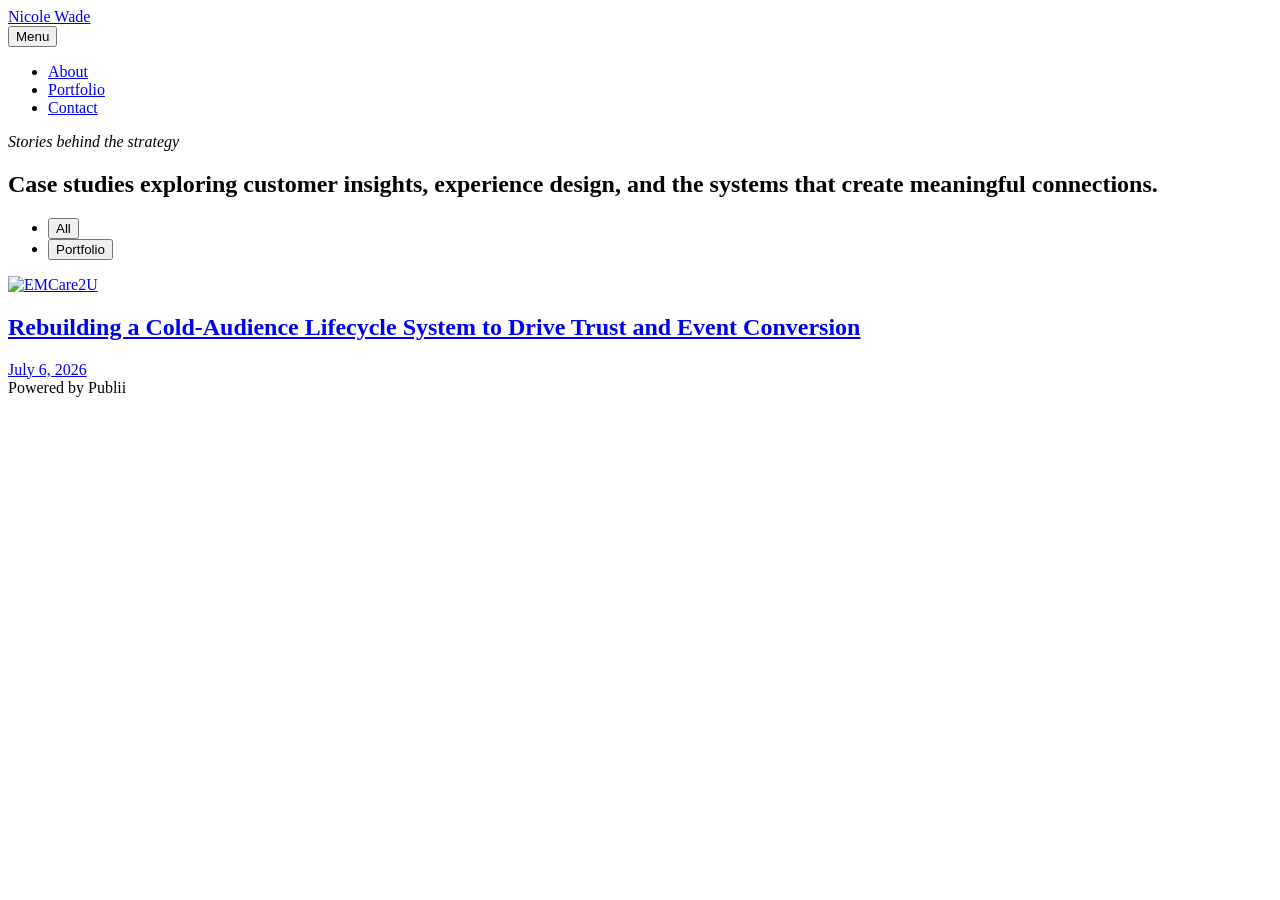
==== commit af057b29: "Publii: update content" ====
--- a/index.html
+++ b/index.html
@@ -1,3 +1,3 @@
-<!DOCTYPE html><html lang="en-us"><head><meta charset="utf-8"><meta http-equiv="X-UA-Compatible" content="IE=edge"><meta name="viewport" content="width=device-width,initial-scale=1"><title>Nicole Wade</title><meta name="generator" content="Publii Open-Source CMS for Static Site"><link rel="canonical" href="./"><link rel="stylesheet" href="./assets/css/style.css?v=f8ef67bf7d05f698a5bb08e93eba1f8a"><script type="application/ld+json">{"@context":"http://schema.org","@type":"Organization","name":"Nicole Wade","url":"./"}</script><noscript><style>img[loading] {
+<!DOCTYPE html><html lang="en-us"><head><meta charset="utf-8"><meta http-equiv="X-UA-Compatible" content="IE=edge"><meta name="viewport" content="width=device-width,initial-scale=1"><title>Nicole Wade</title><meta name="generator" content="Publii Open-Source CMS for Static Site"><link rel="canonical" href="https://www.nicolewadeok.com/"><link rel="alternate" type="application/atom+xml" href="https://www.nicolewadeok.com/feed.xml" title="Nicole Wade - RSS"><link rel="alternate" type="application/json" href="https://www.nicolewadeok.com/feed.json" title="Nicole Wade - JSON"><meta property="og:title" content="Nicole Wade"><meta property="og:site_name" content="Nicole Wade"><meta property="og:description" content=""><meta property="og:url" content="https://www.nicolewadeok.com/"><meta property="og:type" content="website"><link rel="stylesheet" href="https://www.nicolewadeok.com/assets/css/style.css?v=f8ef67bf7d05f698a5bb08e93eba1f8a"><script type="application/ld+json">{"@context":"http://schema.org","@type":"Organization","name":"Nicole Wade","url":"https://www.nicolewadeok.com/"}</script><noscript><style>img[loading] {
                     opacity: 1;
-                }</style></noscript></head><body class="home-template"><div class="container"><header class="header" id="js-header"><a href="./" class="logo">Nicole Wade</a><nav class="navbar js-navbar"><button class="navbar__toggle js-toggle" aria-label="Menu"><span class="navbar__toggle-box"><span class="navbar__toggle-inner">Menu</span></span></button><ul class="navbar__menu"><li><a href="./about.html" target="_self">About</a></li><li><a href="./tags/portfolio/" target="_self">Portfolio</a></li><li><a href="./contact.html" target="_self">Contact</a></li></ul></nav></header><main><section class="hero wrapper"><p><em>Stories behind the strategy</em></p><h1>Case studies exploring customer insights, experience design, and the systems that create meaningful connections.</h1></section><nav class="filter" aria-label="Content filters"><ul class="filter__button-group" role="group"><li><button class="filter__item is-active" data-filter="*" aria-pressed="true">All</button></li><li><button class="filter__item" data-filter=".portfolio" aria-pressed="false">Portfolio</button></li></ul></nav><section class="l-col l-col--3"><article class="c-card portfolio"><a href="./emcare2u-rebuilding-a-cold-audience-lifecycle-system-to-drive-trust-and-event-conversion.html" class="c-card__link"><div class="c-card__header"><img src="./media/posts/5/Gray-and-Black-Minimalist-Furniture-Promotion-Mockup-Instagram-Post.png" srcset="./media/posts/5/responsive/Gray-and-Black-Minimalist-Furniture-Promotion-Mockup-Instagram-Post-xs.png 300w, ./media/posts/5/responsive/Gray-and-Black-Minimalist-Furniture-Promotion-Mockup-Instagram-Post-sm.png 480w, ./media/posts/5/responsive/Gray-and-Black-Minimalist-Furniture-Promotion-Mockup-Instagram-Post-md.png 768w, ./media/posts/5/responsive/Gray-and-Black-Minimalist-Furniture-Promotion-Mockup-Instagram-Post-lg.png 1024w, ./media/posts/5/responsive/Gray-and-Black-Minimalist-Furniture-Promotion-Mockup-Instagram-Post-xl.png 1360w, ./media/posts/5/responsive/Gray-and-Black-Minimalist-Furniture-Promotion-Mockup-Instagram-Post-2xl.png 1600w, ./media/posts/5/responsive/Gray-and-Black-Minimalist-Furniture-Promotion-Mockup-Instagram-Post-sm2.png 375w" sizes="(min-width: 75em) 25vw, (min-width: 56.25em) 33vw, (min-width: 37.5em) 50vw, 100vw" loading="lazy" height="1080" width="1080" alt="EMCare2U"></div><div class="c-card__body"><div class="c-card__text"><h2>Rebuilding a Cold-Audience Lifecycle System to Drive Trust and Event Conversion</h2><time datetime="2026-07-06T15:25">July 6, 2026</time></div></div></a></article></section></main><footer class="footer"><div class="footer__copyright">Powered by Publii</div></footer></div><script defer="defer" src="./assets/js/scripts.min.js?v=1762f7ab131e33a4eb8fb224822de245"></script><script>window.publiiThemeMenuConfig={mobileMenuMode:'sidebar',animationSpeed:300,submenuWidth: 'auto',doubleClickTime:500,mobileMenuExpandableSubmenus:true,relatedContainerForOverlayMenuSelector:'.navbar'};</script><script defer="defer" src="./assets/js/isotope.pkgd.min.js?v=2afcff647ed260006faa71c8e779e8d4"></script><script>window.addEventListener("DOMContentLoaded",function(){var j=new Isotope(".l-col",{itemSelector:".c-card",percentPosition:true,layoutMode:"masonry",transitionDuration:"0.6s",masonry:{columnWidth:".c-card"}});var g=document.querySelector(".filter__button-group");if(g){g.addEventListener("click",function(i){if(!matchesSelector(i.target,"button")){return}var k=i.target.getAttribute("data-filter");j.arrange({filter:k})});var b=document.querySelectorAll(".filter__button-group");for(var c=0,e=b.length;c<e;c++){var d=b[c];h(d)}function h(i){i.addEventListener("click",function(k){if(!matchesSelector(k.target,"button")){return}var m=i.querySelector(".is-active");if(m){m.classList.remove("is-active");m.setAttribute("aria-pressed","false")}k.target.classList.add("is-active");k.target.setAttribute("aria-pressed","true")})}}var a=document.querySelector(".l-col");var f=document.querySelectorAll(".c-card");a.classList.add("is-visible");j.revealItemElements(f)});</script><script>/*<![CDATA[*/var images=document.querySelectorAll("img[loading]");for(var i=0;i<images.length;i++){if(images[i].complete){images[i].classList.add("is-loaded")}else{images[i].addEventListener("load",function(){this.classList.add("is-loaded")},false)}};/*]]>*/</script></body></html>+                }</style></noscript></head><body class="home-template"><div class="container"><header class="header" id="js-header"><a href="https://www.nicolewadeok.com/" class="logo">Nicole Wade</a><nav class="navbar js-navbar"><button class="navbar__toggle js-toggle" aria-label="Menu"><span class="navbar__toggle-box"><span class="navbar__toggle-inner">Menu</span></span></button><ul class="navbar__menu"><li><a href="https://www.nicolewadeok.com/about.html" target="_self">About</a></li><li><a href="https://www.nicolewadeok.com/tags/portfolio/" target="_self">Portfolio</a></li><li><a href="https://www.nicolewadeok.com/contact.html" target="_self">Contact</a></li></ul></nav></header><main><section class="hero wrapper"><p><em>Stories behind the strategy</em></p><h1>Case studies exploring customer insights, experience design, and the systems that create meaningful connections.</h1></section><nav class="filter" aria-label="Content filters"><ul class="filter__button-group" role="group"><li><button class="filter__item is-active" data-filter="*" aria-pressed="true">All</button></li><li><button class="filter__item" data-filter=".portfolio" aria-pressed="false">Portfolio</button></li></ul></nav><section class="l-col l-col--3"><article class="c-card portfolio"><a href="https://www.nicolewadeok.com/emcare2u-rebuilding-a-cold-audience-lifecycle-system-to-drive-trust-and-event-conversion.html" class="c-card__link"><div class="c-card__header"><img src="https://www.nicolewadeok.com/media/posts/5/Gray-and-Black-Minimalist-Furniture-Promotion-Mockup-Instagram-Post.png" srcset="https://www.nicolewadeok.com/media/posts/5/responsive/Gray-and-Black-Minimalist-Furniture-Promotion-Mockup-Instagram-Post-xs.png 300w, https://www.nicolewadeok.com/media/posts/5/responsive/Gray-and-Black-Minimalist-Furniture-Promotion-Mockup-Instagram-Post-sm.png 480w, https://www.nicolewadeok.com/media/posts/5/responsive/Gray-and-Black-Minimalist-Furniture-Promotion-Mockup-Instagram-Post-md.png 768w, https://www.nicolewadeok.com/media/posts/5/responsive/Gray-and-Black-Minimalist-Furniture-Promotion-Mockup-Instagram-Post-lg.png 1024w, https://www.nicolewadeok.com/media/posts/5/responsive/Gray-and-Black-Minimalist-Furniture-Promotion-Mockup-Instagram-Post-xl.png 1360w, https://www.nicolewadeok.com/media/posts/5/responsive/Gray-and-Black-Minimalist-Furniture-Promotion-Mockup-Instagram-Post-2xl.png 1600w, https://www.nicolewadeok.com/media/posts/5/responsive/Gray-and-Black-Minimalist-Furniture-Promotion-Mockup-Instagram-Post-sm2.png 375w" sizes="(min-width: 75em) 25vw, (min-width: 56.25em) 33vw, (min-width: 37.5em) 50vw, 100vw" loading="lazy" height="1080" width="1080" alt="EMCare2U"></div><div class="c-card__body"><div class="c-card__text"><h2>Rebuilding a Cold-Audience Lifecycle System to Drive Trust and Event Conversion</h2><time datetime="2026-07-06T15:25">July 6, 2026</time></div></div></a></article></section></main><footer class="footer"><div class="footer__copyright">Powered by Publii</div></footer></div><script defer="defer" src="https://www.nicolewadeok.com/assets/js/scripts.min.js?v=1762f7ab131e33a4eb8fb224822de245"></script><script>window.publiiThemeMenuConfig={mobileMenuMode:'sidebar',animationSpeed:300,submenuWidth: 'auto',doubleClickTime:500,mobileMenuExpandableSubmenus:true,relatedContainerForOverlayMenuSelector:'.navbar'};</script><script defer="defer" src="https://www.nicolewadeok.com/assets/js/isotope.pkgd.min.js?v=2afcff647ed260006faa71c8e779e8d4"></script><script>window.addEventListener("DOMContentLoaded",function(){var j=new Isotope(".l-col",{itemSelector:".c-card",percentPosition:true,layoutMode:"masonry",transitionDuration:"0.6s",masonry:{columnWidth:".c-card"}});var g=document.querySelector(".filter__button-group");if(g){g.addEventListener("click",function(i){if(!matchesSelector(i.target,"button")){return}var k=i.target.getAttribute("data-filter");j.arrange({filter:k})});var b=document.querySelectorAll(".filter__button-group");for(var c=0,e=b.length;c<e;c++){var d=b[c];h(d)}function h(i){i.addEventListener("click",function(k){if(!matchesSelector(k.target,"button")){return}var m=i.querySelector(".is-active");if(m){m.classList.remove("is-active");m.setAttribute("aria-pressed","false")}k.target.classList.add("is-active");k.target.setAttribute("aria-pressed","true")})}}var a=document.querySelector(".l-col");var f=document.querySelectorAll(".c-card");a.classList.add("is-visible");j.revealItemElements(f)});</script><script>/*<![CDATA[*/var images=document.querySelectorAll("img[loading]");for(var i=0;i<images.length;i++){if(images[i].complete){images[i].classList.add("is-loaded")}else{images[i].addEventListener("load",function(){this.classList.add("is-loaded")},false)}};/*]]>*/</script></body></html>
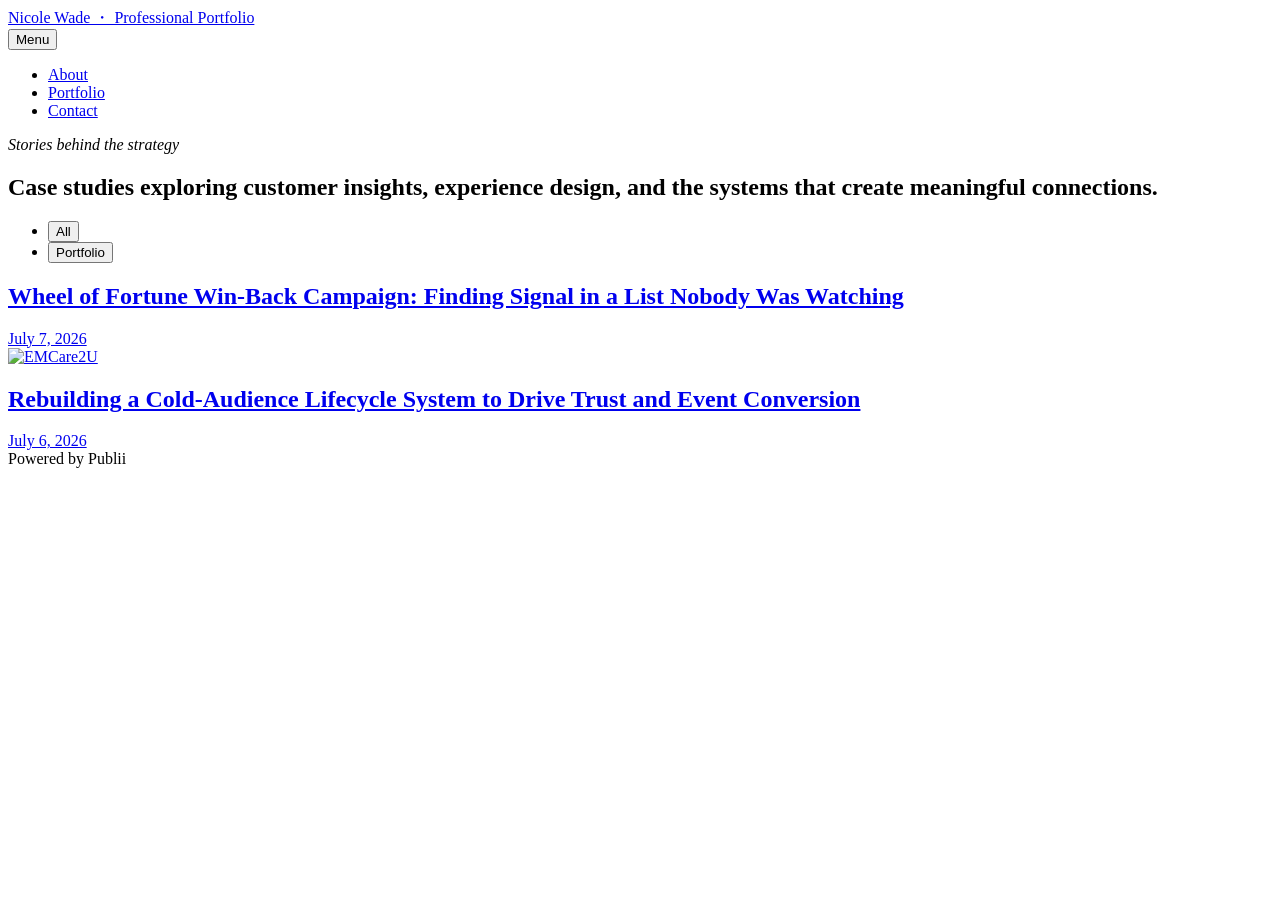
==== commit 333299db: "Publii: update content" ====
--- a/index.html
+++ b/index.html
@@ -1,3 +1,3 @@
-<!DOCTYPE html><html lang="en-us"><head><meta charset="utf-8"><meta http-equiv="X-UA-Compatible" content="IE=edge"><meta name="viewport" content="width=device-width,initial-scale=1"><title>Nicole Wade</title><meta name="generator" content="Publii Open-Source CMS for Static Site"><link rel="canonical" href="https://www.nicolewadeok.com/"><link rel="alternate" type="application/atom+xml" href="https://www.nicolewadeok.com/feed.xml" title="Nicole Wade - RSS"><link rel="alternate" type="application/json" href="https://www.nicolewadeok.com/feed.json" title="Nicole Wade - JSON"><meta property="og:title" content="Nicole Wade"><meta property="og:site_name" content="Nicole Wade"><meta property="og:description" content=""><meta property="og:url" content="https://www.nicolewadeok.com/"><meta property="og:type" content="website"><link rel="stylesheet" href="https://www.nicolewadeok.com/assets/css/style.css?v=f8ef67bf7d05f698a5bb08e93eba1f8a"><script type="application/ld+json">{"@context":"http://schema.org","@type":"Organization","name":"Nicole Wade","url":"https://www.nicolewadeok.com/"}</script><noscript><style>img[loading] {
+<!DOCTYPE html><html lang="en-us"><head><meta charset="utf-8"><meta http-equiv="X-UA-Compatible" content="IE=edge"><meta name="viewport" content="width=device-width,initial-scale=1"><title>Nicole Wade ・ Professional Portfolio</title><meta name="generator" content="Publii Open-Source CMS for Static Site"><link rel="canonical" href="https://www.nicolewadeok.com/"><link rel="alternate" type="application/atom+xml" href="https://www.nicolewadeok.com/feed.xml" title="Nicole Wade ・ Professional Portfolio - RSS"><link rel="alternate" type="application/json" href="https://www.nicolewadeok.com/feed.json" title="Nicole Wade ・ Professional Portfolio - JSON"><meta property="og:title" content="Nicole Wade ・ Professional Portfolio"><meta property="og:site_name" content="Nicole Wade ・ Professional Portfolio"><meta property="og:description" content=""><meta property="og:url" content="https://www.nicolewadeok.com/"><meta property="og:type" content="website"><link rel="stylesheet" href="https://www.nicolewadeok.com/assets/css/style.css?v=f8ef67bf7d05f698a5bb08e93eba1f8a"><script type="application/ld+json">{"@context":"http://schema.org","@type":"Organization","name":"Nicole Wade ・ Professional Portfolio","url":"https://www.nicolewadeok.com/"}</script><noscript><style>img[loading] {
                     opacity: 1;
-                }</style></noscript></head><body class="home-template"><div class="container"><header class="header" id="js-header"><a href="https://www.nicolewadeok.com/" class="logo">Nicole Wade</a><nav class="navbar js-navbar"><button class="navbar__toggle js-toggle" aria-label="Menu"><span class="navbar__toggle-box"><span class="navbar__toggle-inner">Menu</span></span></button><ul class="navbar__menu"><li><a href="https://www.nicolewadeok.com/about.html" target="_self">About</a></li><li><a href="https://www.nicolewadeok.com/tags/portfolio/" target="_self">Portfolio</a></li><li><a href="https://www.nicolewadeok.com/contact.html" target="_self">Contact</a></li></ul></nav></header><main><section class="hero wrapper"><p><em>Stories behind the strategy</em></p><h1>Case studies exploring customer insights, experience design, and the systems that create meaningful connections.</h1></section><nav class="filter" aria-label="Content filters"><ul class="filter__button-group" role="group"><li><button class="filter__item is-active" data-filter="*" aria-pressed="true">All</button></li><li><button class="filter__item" data-filter=".portfolio" aria-pressed="false">Portfolio</button></li></ul></nav><section class="l-col l-col--3"><article class="c-card portfolio"><a href="https://www.nicolewadeok.com/emcare2u-rebuilding-a-cold-audience-lifecycle-system-to-drive-trust-and-event-conversion.html" class="c-card__link"><div class="c-card__header"><img src="https://www.nicolewadeok.com/media/posts/5/Gray-and-Black-Minimalist-Furniture-Promotion-Mockup-Instagram-Post.png" srcset="https://www.nicolewadeok.com/media/posts/5/responsive/Gray-and-Black-Minimalist-Furniture-Promotion-Mockup-Instagram-Post-xs.png 300w, https://www.nicolewadeok.com/media/posts/5/responsive/Gray-and-Black-Minimalist-Furniture-Promotion-Mockup-Instagram-Post-sm.png 480w, https://www.nicolewadeok.com/media/posts/5/responsive/Gray-and-Black-Minimalist-Furniture-Promotion-Mockup-Instagram-Post-md.png 768w, https://www.nicolewadeok.com/media/posts/5/responsive/Gray-and-Black-Minimalist-Furniture-Promotion-Mockup-Instagram-Post-lg.png 1024w, https://www.nicolewadeok.com/media/posts/5/responsive/Gray-and-Black-Minimalist-Furniture-Promotion-Mockup-Instagram-Post-xl.png 1360w, https://www.nicolewadeok.com/media/posts/5/responsive/Gray-and-Black-Minimalist-Furniture-Promotion-Mockup-Instagram-Post-2xl.png 1600w, https://www.nicolewadeok.com/media/posts/5/responsive/Gray-and-Black-Minimalist-Furniture-Promotion-Mockup-Instagram-Post-sm2.png 375w" sizes="(min-width: 75em) 25vw, (min-width: 56.25em) 33vw, (min-width: 37.5em) 50vw, 100vw" loading="lazy" height="1080" width="1080" alt="EMCare2U"></div><div class="c-card__body"><div class="c-card__text"><h2>Rebuilding a Cold-Audience Lifecycle System to Drive Trust and Event Conversion</h2><time datetime="2026-07-06T15:25">July 6, 2026</time></div></div></a></article></section></main><footer class="footer"><div class="footer__copyright">Powered by Publii</div></footer></div><script defer="defer" src="https://www.nicolewadeok.com/assets/js/scripts.min.js?v=1762f7ab131e33a4eb8fb224822de245"></script><script>window.publiiThemeMenuConfig={mobileMenuMode:'sidebar',animationSpeed:300,submenuWidth: 'auto',doubleClickTime:500,mobileMenuExpandableSubmenus:true,relatedContainerForOverlayMenuSelector:'.navbar'};</script><script defer="defer" src="https://www.nicolewadeok.com/assets/js/isotope.pkgd.min.js?v=2afcff647ed260006faa71c8e779e8d4"></script><script>window.addEventListener("DOMContentLoaded",function(){var j=new Isotope(".l-col",{itemSelector:".c-card",percentPosition:true,layoutMode:"masonry",transitionDuration:"0.6s",masonry:{columnWidth:".c-card"}});var g=document.querySelector(".filter__button-group");if(g){g.addEventListener("click",function(i){if(!matchesSelector(i.target,"button")){return}var k=i.target.getAttribute("data-filter");j.arrange({filter:k})});var b=document.querySelectorAll(".filter__button-group");for(var c=0,e=b.length;c<e;c++){var d=b[c];h(d)}function h(i){i.addEventListener("click",function(k){if(!matchesSelector(k.target,"button")){return}var m=i.querySelector(".is-active");if(m){m.classList.remove("is-active");m.setAttribute("aria-pressed","false")}k.target.classList.add("is-active");k.target.setAttribute("aria-pressed","true")})}}var a=document.querySelector(".l-col");var f=document.querySelectorAll(".c-card");a.classList.add("is-visible");j.revealItemElements(f)});</script><script>/*<![CDATA[*/var images=document.querySelectorAll("img[loading]");for(var i=0;i<images.length;i++){if(images[i].complete){images[i].classList.add("is-loaded")}else{images[i].addEventListener("load",function(){this.classList.add("is-loaded")},false)}};/*]]>*/</script></body></html>+                }</style></noscript></head><body class="home-template"><div class="container"><header class="header" id="js-header"><a href="https://www.nicolewadeok.com/" class="logo">Nicole Wade ・ Professional Portfolio</a><nav class="navbar js-navbar"><button class="navbar__toggle js-toggle" aria-label="Menu"><span class="navbar__toggle-box"><span class="navbar__toggle-inner">Menu</span></span></button><ul class="navbar__menu"><li><a href="https://www.nicolewadeok.com/about.html" target="_self">About</a></li><li><a href="https://www.nicolewadeok.com/tags/portfolio/" target="_self">Portfolio</a></li><li><a href="https://www.nicolewadeok.com/contact.html" target="_self">Contact</a></li></ul></nav></header><main><section class="hero wrapper"><p><em>Stories behind the strategy</em></p><h1>Case studies exploring customer insights, experience design, and the systems that create meaningful connections.</h1></section><nav class="filter" aria-label="Content filters"><ul class="filter__button-group" role="group"><li><button class="filter__item is-active" data-filter="*" aria-pressed="true">All</button></li><li><button class="filter__item" data-filter=".portfolio" aria-pressed="false">Portfolio</button></li></ul></nav><section class="l-col l-col--3"><article class="c-card portfolio"><a href="https://www.nicolewadeok.com/wheel-of-fortune-win-back-campaign-finding-signal-in-a-list-nobody-was-watching.html" class="c-card__link"><div class="c-card__body"><div class="c-card__text"><h2>Wheel of Fortune Win-Back Campaign: Finding Signal in a List Nobody Was Watching</h2><time datetime="2026-07-07T16:53">July 7, 2026</time></div></div></a></article><article class="c-card portfolio"><a href="https://www.nicolewadeok.com/emcare2u-rebuilding-a-cold-audience-lifecycle-system-to-drive-trust-and-event-conversion.html" class="c-card__link"><div class="c-card__header"><img src="https://www.nicolewadeok.com/media/posts/5/Gray-and-Black-Minimalist-Furniture-Promotion-Mockup-Instagram-Post.png" srcset="https://www.nicolewadeok.com/media/posts/5/responsive/Gray-and-Black-Minimalist-Furniture-Promotion-Mockup-Instagram-Post-xs.png 300w, https://www.nicolewadeok.com/media/posts/5/responsive/Gray-and-Black-Minimalist-Furniture-Promotion-Mockup-Instagram-Post-sm.png 480w, https://www.nicolewadeok.com/media/posts/5/responsive/Gray-and-Black-Minimalist-Furniture-Promotion-Mockup-Instagram-Post-md.png 768w, https://www.nicolewadeok.com/media/posts/5/responsive/Gray-and-Black-Minimalist-Furniture-Promotion-Mockup-Instagram-Post-lg.png 1024w, https://www.nicolewadeok.com/media/posts/5/responsive/Gray-and-Black-Minimalist-Furniture-Promotion-Mockup-Instagram-Post-xl.png 1360w, https://www.nicolewadeok.com/media/posts/5/responsive/Gray-and-Black-Minimalist-Furniture-Promotion-Mockup-Instagram-Post-2xl.png 1600w, https://www.nicolewadeok.com/media/posts/5/responsive/Gray-and-Black-Minimalist-Furniture-Promotion-Mockup-Instagram-Post-sm2.png 375w" sizes="(min-width: 75em) 25vw, (min-width: 56.25em) 33vw, (min-width: 37.5em) 50vw, 100vw" loading="lazy" height="1080" width="1080" alt="EMCare2U"></div><div class="c-card__body"><div class="c-card__text"><h2>Rebuilding a Cold-Audience Lifecycle System to Drive Trust and Event Conversion</h2><time datetime="2026-07-06T15:25">July 6, 2026</time></div></div></a></article></section></main><footer class="footer"><div class="footer__copyright">Powered by Publii</div></footer></div><script defer="defer" src="https://www.nicolewadeok.com/assets/js/scripts.min.js?v=1762f7ab131e33a4eb8fb224822de245"></script><script>window.publiiThemeMenuConfig={mobileMenuMode:'sidebar',animationSpeed:300,submenuWidth: 'auto',doubleClickTime:500,mobileMenuExpandableSubmenus:true,relatedContainerForOverlayMenuSelector:'.navbar'};</script><script defer="defer" src="https://www.nicolewadeok.com/assets/js/isotope.pkgd.min.js?v=2afcff647ed260006faa71c8e779e8d4"></script><script>window.addEventListener("DOMContentLoaded",function(){var j=new Isotope(".l-col",{itemSelector:".c-card",percentPosition:true,layoutMode:"masonry",transitionDuration:"0.6s",masonry:{columnWidth:".c-card"}});var g=document.querySelector(".filter__button-group");if(g){g.addEventListener("click",function(i){if(!matchesSelector(i.target,"button")){return}var k=i.target.getAttribute("data-filter");j.arrange({filter:k})});var b=document.querySelectorAll(".filter__button-group");for(var c=0,e=b.length;c<e;c++){var d=b[c];h(d)}function h(i){i.addEventListener("click",function(k){if(!matchesSelector(k.target,"button")){return}var m=i.querySelector(".is-active");if(m){m.classList.remove("is-active");m.setAttribute("aria-pressed","false")}k.target.classList.add("is-active");k.target.setAttribute("aria-pressed","true")})}}var a=document.querySelector(".l-col");var f=document.querySelectorAll(".c-card");a.classList.add("is-visible");j.revealItemElements(f)});</script><script>/*<![CDATA[*/var images=document.querySelectorAll("img[loading]");for(var i=0;i<images.length;i++){if(images[i].complete){images[i].classList.add("is-loaded")}else{images[i].addEventListener("load",function(){this.classList.add("is-loaded")},false)}};/*]]>*/</script></body></html>
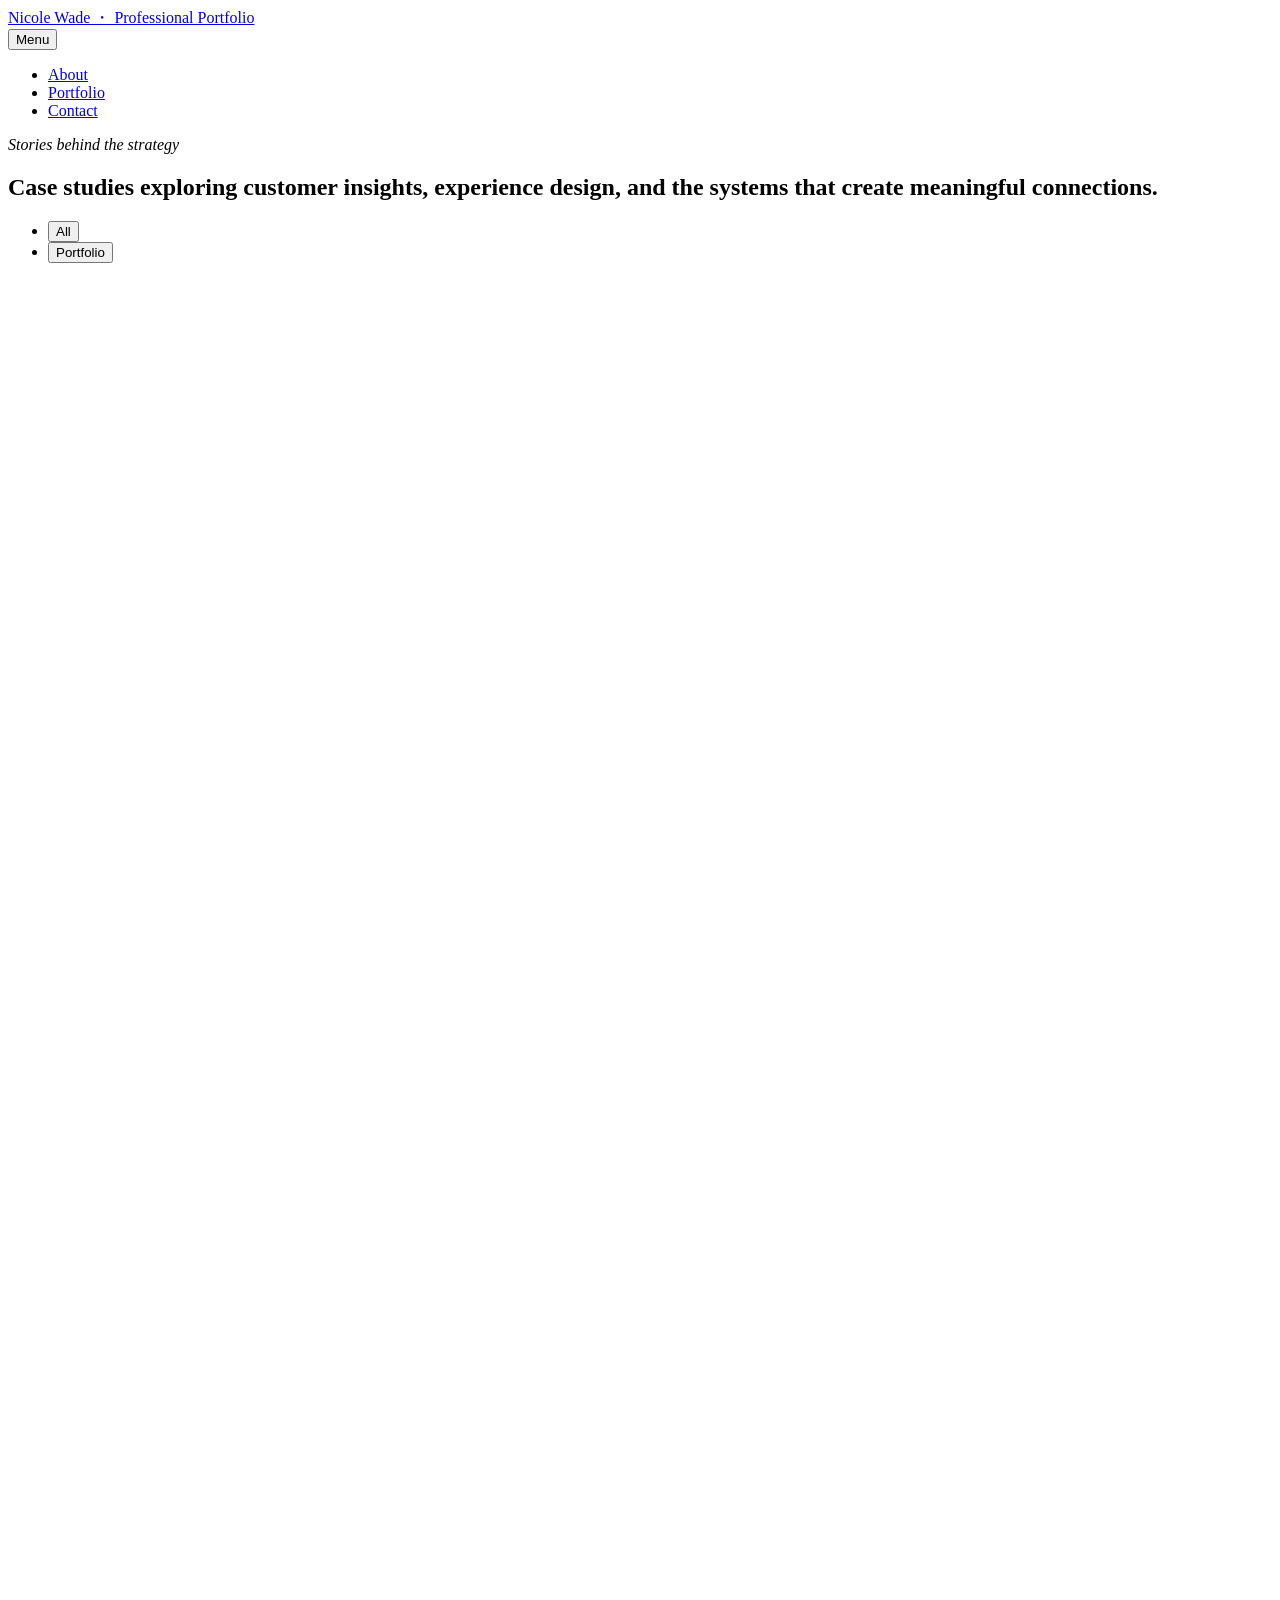
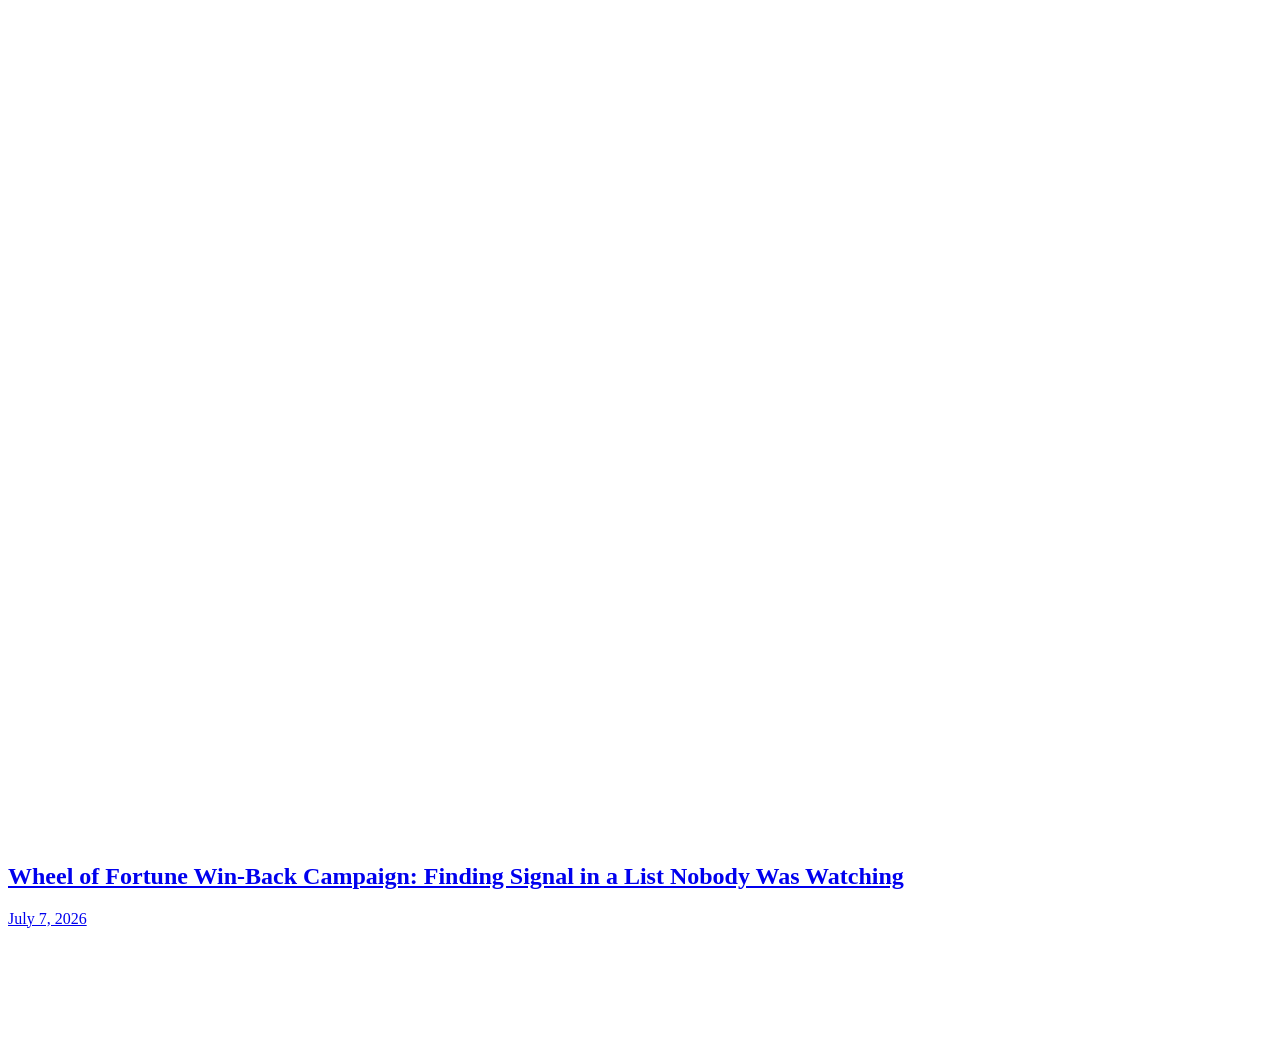
==== commit 70e33f3c: "Publii: update content" ====
--- a/index.html
+++ b/index.html
@@ -1,3 +1,3 @@
-<!DOCTYPE html><html lang="en-us"><head><meta charset="utf-8"><meta http-equiv="X-UA-Compatible" content="IE=edge"><meta name="viewport" content="width=device-width,initial-scale=1"><title>Nicole Wade ・ Professional Portfolio</title><meta name="generator" content="Publii Open-Source CMS for Static Site"><link rel="canonical" href="https://www.nicolewadeok.com/"><link rel="alternate" type="application/atom+xml" href="https://www.nicolewadeok.com/feed.xml" title="Nicole Wade ・ Professional Portfolio - RSS"><link rel="alternate" type="application/json" href="https://www.nicolewadeok.com/feed.json" title="Nicole Wade ・ Professional Portfolio - JSON"><meta property="og:title" content="Nicole Wade ・ Professional Portfolio"><meta property="og:site_name" content="Nicole Wade ・ Professional Portfolio"><meta property="og:description" content=""><meta property="og:url" content="https://www.nicolewadeok.com/"><meta property="og:type" content="website"><link rel="stylesheet" href="https://www.nicolewadeok.com/assets/css/style.css?v=f8ef67bf7d05f698a5bb08e93eba1f8a"><script type="application/ld+json">{"@context":"http://schema.org","@type":"Organization","name":"Nicole Wade ・ Professional Portfolio","url":"https://www.nicolewadeok.com/"}</script><noscript><style>img[loading] {
+<!DOCTYPE html><html lang="en-us"><head><meta charset="utf-8"><meta http-equiv="X-UA-Compatible" content="IE=edge"><meta name="viewport" content="width=device-width,initial-scale=1"><title>Nicole Wade ・ Professional Portfolio</title><meta name="generator" content="Publii Open-Source CMS for Static Site"><link rel="canonical" href="https://www.nicolewadeok.com/"><link rel="alternate" type="application/atom+xml" href="https://www.nicolewadeok.com/feed.xml" title="Nicole Wade ・ Professional Portfolio - RSS"><link rel="alternate" type="application/json" href="https://www.nicolewadeok.com/feed.json" title="Nicole Wade ・ Professional Portfolio - JSON"><meta property="og:title" content="Nicole Wade ・ Professional Portfolio"><meta property="og:site_name" content="Nicole Wade ・ Professional Portfolio"><meta property="og:description" content=""><meta property="og:url" content="https://www.nicolewadeok.com/"><meta property="og:type" content="website"><link rel="stylesheet" href="https://www.nicolewadeok.com/assets/css/style.css?v=77dd342177fa76815b6a574229408be8"><script type="application/ld+json">{"@context":"http://schema.org","@type":"Organization","name":"Nicole Wade ・ Professional Portfolio","url":"https://www.nicolewadeok.com/"}</script><noscript><style>img[loading] {
                     opacity: 1;
-                }</style></noscript></head><body class="home-template"><div class="container"><header class="header" id="js-header"><a href="https://www.nicolewadeok.com/" class="logo">Nicole Wade ・ Professional Portfolio</a><nav class="navbar js-navbar"><button class="navbar__toggle js-toggle" aria-label="Menu"><span class="navbar__toggle-box"><span class="navbar__toggle-inner">Menu</span></span></button><ul class="navbar__menu"><li><a href="https://www.nicolewadeok.com/about.html" target="_self">About</a></li><li><a href="https://www.nicolewadeok.com/tags/portfolio/" target="_self">Portfolio</a></li><li><a href="https://www.nicolewadeok.com/contact.html" target="_self">Contact</a></li></ul></nav></header><main><section class="hero wrapper"><p><em>Stories behind the strategy</em></p><h1>Case studies exploring customer insights, experience design, and the systems that create meaningful connections.</h1></section><nav class="filter" aria-label="Content filters"><ul class="filter__button-group" role="group"><li><button class="filter__item is-active" data-filter="*" aria-pressed="true">All</button></li><li><button class="filter__item" data-filter=".portfolio" aria-pressed="false">Portfolio</button></li></ul></nav><section class="l-col l-col--3"><article class="c-card portfolio"><a href="https://www.nicolewadeok.com/wheel-of-fortune-win-back-campaign-finding-signal-in-a-list-nobody-was-watching.html" class="c-card__link"><div class="c-card__body"><div class="c-card__text"><h2>Wheel of Fortune Win-Back Campaign: Finding Signal in a List Nobody Was Watching</h2><time datetime="2026-07-07T16:53">July 7, 2026</time></div></div></a></article><article class="c-card portfolio"><a href="https://www.nicolewadeok.com/emcare2u-rebuilding-a-cold-audience-lifecycle-system-to-drive-trust-and-event-conversion.html" class="c-card__link"><div class="c-card__header"><img src="https://www.nicolewadeok.com/media/posts/5/Gray-and-Black-Minimalist-Furniture-Promotion-Mockup-Instagram-Post.png" srcset="https://www.nicolewadeok.com/media/posts/5/responsive/Gray-and-Black-Minimalist-Furniture-Promotion-Mockup-Instagram-Post-xs.png 300w, https://www.nicolewadeok.com/media/posts/5/responsive/Gray-and-Black-Minimalist-Furniture-Promotion-Mockup-Instagram-Post-sm.png 480w, https://www.nicolewadeok.com/media/posts/5/responsive/Gray-and-Black-Minimalist-Furniture-Promotion-Mockup-Instagram-Post-md.png 768w, https://www.nicolewadeok.com/media/posts/5/responsive/Gray-and-Black-Minimalist-Furniture-Promotion-Mockup-Instagram-Post-lg.png 1024w, https://www.nicolewadeok.com/media/posts/5/responsive/Gray-and-Black-Minimalist-Furniture-Promotion-Mockup-Instagram-Post-xl.png 1360w, https://www.nicolewadeok.com/media/posts/5/responsive/Gray-and-Black-Minimalist-Furniture-Promotion-Mockup-Instagram-Post-2xl.png 1600w, https://www.nicolewadeok.com/media/posts/5/responsive/Gray-and-Black-Minimalist-Furniture-Promotion-Mockup-Instagram-Post-sm2.png 375w" sizes="(min-width: 75em) 25vw, (min-width: 56.25em) 33vw, (min-width: 37.5em) 50vw, 100vw" loading="lazy" height="1080" width="1080" alt="EMCare2U"></div><div class="c-card__body"><div class="c-card__text"><h2>Rebuilding a Cold-Audience Lifecycle System to Drive Trust and Event Conversion</h2><time datetime="2026-07-06T15:25">July 6, 2026</time></div></div></a></article></section></main><footer class="footer"><div class="footer__copyright">Powered by Publii</div></footer></div><script defer="defer" src="https://www.nicolewadeok.com/assets/js/scripts.min.js?v=1762f7ab131e33a4eb8fb224822de245"></script><script>window.publiiThemeMenuConfig={mobileMenuMode:'sidebar',animationSpeed:300,submenuWidth: 'auto',doubleClickTime:500,mobileMenuExpandableSubmenus:true,relatedContainerForOverlayMenuSelector:'.navbar'};</script><script defer="defer" src="https://www.nicolewadeok.com/assets/js/isotope.pkgd.min.js?v=2afcff647ed260006faa71c8e779e8d4"></script><script>window.addEventListener("DOMContentLoaded",function(){var j=new Isotope(".l-col",{itemSelector:".c-card",percentPosition:true,layoutMode:"masonry",transitionDuration:"0.6s",masonry:{columnWidth:".c-card"}});var g=document.querySelector(".filter__button-group");if(g){g.addEventListener("click",function(i){if(!matchesSelector(i.target,"button")){return}var k=i.target.getAttribute("data-filter");j.arrange({filter:k})});var b=document.querySelectorAll(".filter__button-group");for(var c=0,e=b.length;c<e;c++){var d=b[c];h(d)}function h(i){i.addEventListener("click",function(k){if(!matchesSelector(k.target,"button")){return}var m=i.querySelector(".is-active");if(m){m.classList.remove("is-active");m.setAttribute("aria-pressed","false")}k.target.classList.add("is-active");k.target.setAttribute("aria-pressed","true")})}}var a=document.querySelector(".l-col");var f=document.querySelectorAll(".c-card");a.classList.add("is-visible");j.revealItemElements(f)});</script><script>/*<![CDATA[*/var images=document.querySelectorAll("img[loading]");for(var i=0;i<images.length;i++){if(images[i].complete){images[i].classList.add("is-loaded")}else{images[i].addEventListener("load",function(){this.classList.add("is-loaded")},false)}};/*]]>*/</script></body></html>+                }</style></noscript></head><body class="home-template"><div class="container"><header class="header" id="js-header"><a href="https://www.nicolewadeok.com/" class="logo">Nicole Wade ・ Professional Portfolio</a><nav class="navbar js-navbar"><button class="navbar__toggle js-toggle" aria-label="Menu"><span class="navbar__toggle-box"><span class="navbar__toggle-inner">Menu</span></span></button><ul class="navbar__menu"><li><a href="https://www.nicolewadeok.com/about.html" target="_self">About</a></li><li><a href="https://www.nicolewadeok.com/tags/portfolio/" target="_self">Portfolio</a></li><li><a href="https://www.nicolewadeok.com/contact.html" target="_self">Contact</a></li></ul></nav></header><main><section class="hero wrapper"><p><em>Stories behind the strategy</em></p><h1>Case studies exploring customer insights, experience design, and the systems that create meaningful connections.</h1></section><nav class="filter" aria-label="Content filters"><ul class="filter__button-group" role="group"><li><button class="filter__item is-active" data-filter="*" aria-pressed="true">All</button></li><li><button class="filter__item" data-filter=".portfolio" aria-pressed="false">Portfolio</button></li></ul></nav><section class="l-col l-col--3"><article class="c-card portfolio"><a href="https://www.nicolewadeok.com/wheel-of-fortune-win-back-campaign-finding-signal-in-a-list-nobody-was-watching.html" class="c-card__link"><div class="c-card__header"><img src="https://www.nicolewadeok.com/media/posts/7/figma-post-wof.png" srcset="https://www.nicolewadeok.com/media/posts/7/responsive/figma-post-wof-xs.png 300w, https://www.nicolewadeok.com/media/posts/7/responsive/figma-post-wof-sm.png 480w, https://www.nicolewadeok.com/media/posts/7/responsive/figma-post-wof-md.png 768w, https://www.nicolewadeok.com/media/posts/7/responsive/figma-post-wof-lg.png 1024w, https://www.nicolewadeok.com/media/posts/7/responsive/figma-post-wof-xl.png 1360w, https://www.nicolewadeok.com/media/posts/7/responsive/figma-post-wof-2xl.png 1600w, https://www.nicolewadeok.com/media/posts/7/responsive/figma-post-wof-sm2.png 375w" sizes="(min-width: 75em) 25vw, (min-width: 56.25em) 33vw, (min-width: 37.5em) 50vw, 100vw" loading="lazy" height="2160" width="2160" alt=""></div><div class="c-card__body"><div class="c-card__text"><h2>Wheel of Fortune Win-Back Campaign: Finding Signal in a List Nobody Was Watching</h2><time datetime="2026-07-07T16:53">July 7, 2026</time></div></div></a></article><article class="c-card portfolio"><a href="https://www.nicolewadeok.com/emcare2u-rebuilding-a-cold-audience-lifecycle-system-to-drive-trust-and-event-conversion.html" class="c-card__link"><div class="c-card__header"><img src="https://www.nicolewadeok.com/media/posts/5/Gray-and-Black-Minimalist-Furniture-Promotion-Mockup-Instagram-Post.png" srcset="https://www.nicolewadeok.com/media/posts/5/responsive/Gray-and-Black-Minimalist-Furniture-Promotion-Mockup-Instagram-Post-xs.png 300w, https://www.nicolewadeok.com/media/posts/5/responsive/Gray-and-Black-Minimalist-Furniture-Promotion-Mockup-Instagram-Post-sm.png 480w, https://www.nicolewadeok.com/media/posts/5/responsive/Gray-and-Black-Minimalist-Furniture-Promotion-Mockup-Instagram-Post-md.png 768w, https://www.nicolewadeok.com/media/posts/5/responsive/Gray-and-Black-Minimalist-Furniture-Promotion-Mockup-Instagram-Post-lg.png 1024w, https://www.nicolewadeok.com/media/posts/5/responsive/Gray-and-Black-Minimalist-Furniture-Promotion-Mockup-Instagram-Post-xl.png 1360w, https://www.nicolewadeok.com/media/posts/5/responsive/Gray-and-Black-Minimalist-Furniture-Promotion-Mockup-Instagram-Post-2xl.png 1600w, https://www.nicolewadeok.com/media/posts/5/responsive/Gray-and-Black-Minimalist-Furniture-Promotion-Mockup-Instagram-Post-sm2.png 375w" sizes="(min-width: 75em) 25vw, (min-width: 56.25em) 33vw, (min-width: 37.5em) 50vw, 100vw" loading="lazy" height="1080" width="1080" alt="EMCare2U"></div><div class="c-card__body"><div class="c-card__text"><h2>Rebuilding a Cold-Audience Lifecycle System to Drive Trust and Event Conversion</h2><time datetime="2026-07-06T15:25">July 6, 2026</time></div></div></a></article></section></main><footer class="footer"><div class="footer__copyright">Powered by Publii</div></footer></div><script defer="defer" src="https://www.nicolewadeok.com/assets/js/scripts.min.js?v=1762f7ab131e33a4eb8fb224822de245"></script><script>window.publiiThemeMenuConfig={mobileMenuMode:'sidebar',animationSpeed:300,submenuWidth: 'auto',doubleClickTime:500,mobileMenuExpandableSubmenus:true,relatedContainerForOverlayMenuSelector:'.navbar'};</script><script defer="defer" src="https://www.nicolewadeok.com/assets/js/isotope.pkgd.min.js?v=2afcff647ed260006faa71c8e779e8d4"></script><script>window.addEventListener("DOMContentLoaded",function(){var j=new Isotope(".l-col",{itemSelector:".c-card",percentPosition:true,layoutMode:"masonry",transitionDuration:"0.6s",masonry:{columnWidth:".c-card"}});var g=document.querySelector(".filter__button-group");if(g){g.addEventListener("click",function(i){if(!matchesSelector(i.target,"button")){return}var k=i.target.getAttribute("data-filter");j.arrange({filter:k})});var b=document.querySelectorAll(".filter__button-group");for(var c=0,e=b.length;c<e;c++){var d=b[c];h(d)}function h(i){i.addEventListener("click",function(k){if(!matchesSelector(k.target,"button")){return}var m=i.querySelector(".is-active");if(m){m.classList.remove("is-active");m.setAttribute("aria-pressed","false")}k.target.classList.add("is-active");k.target.setAttribute("aria-pressed","true")})}}var a=document.querySelector(".l-col");var f=document.querySelectorAll(".c-card");a.classList.add("is-visible");j.revealItemElements(f)});</script><script>/*<![CDATA[*/var images=document.querySelectorAll("img[loading]");for(var i=0;i<images.length;i++){if(images[i].complete){images[i].classList.add("is-loaded")}else{images[i].addEventListener("load",function(){this.classList.add("is-loaded")},false)}};/*]]>*/</script></body></html>
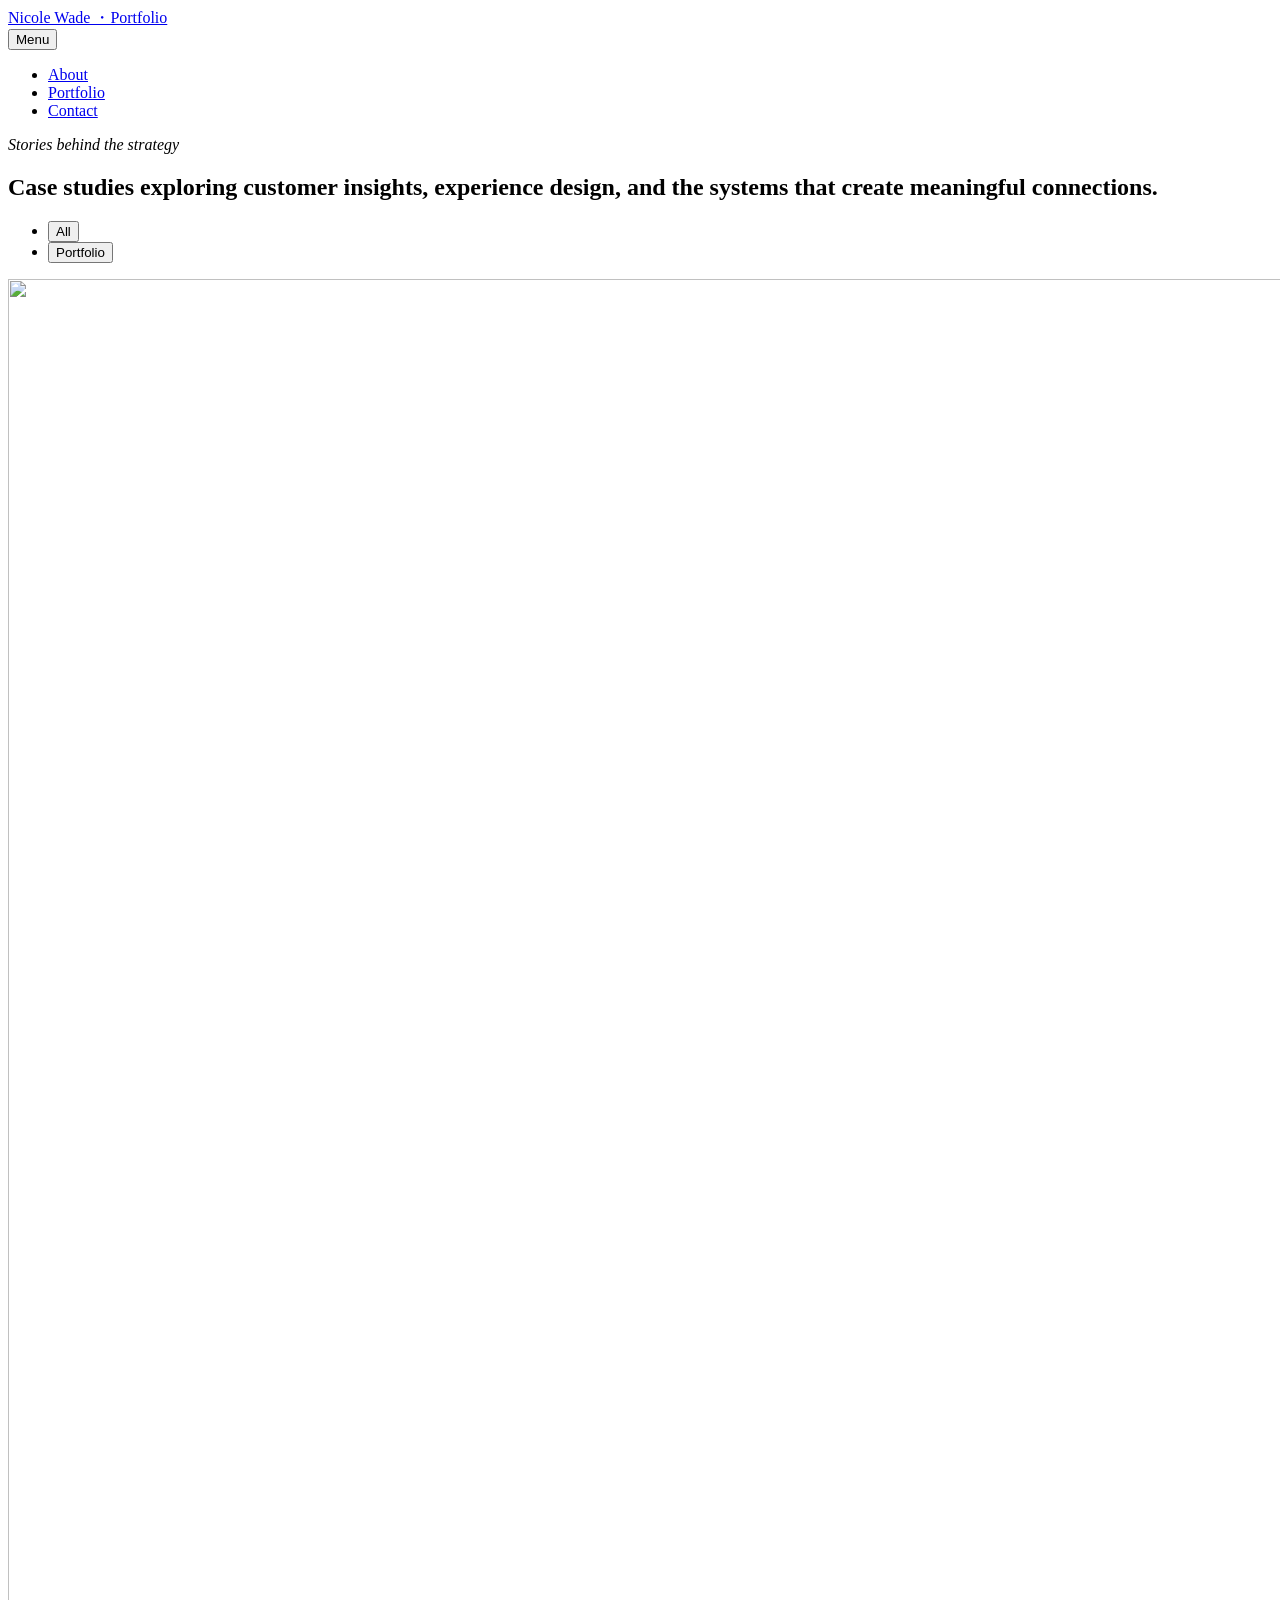
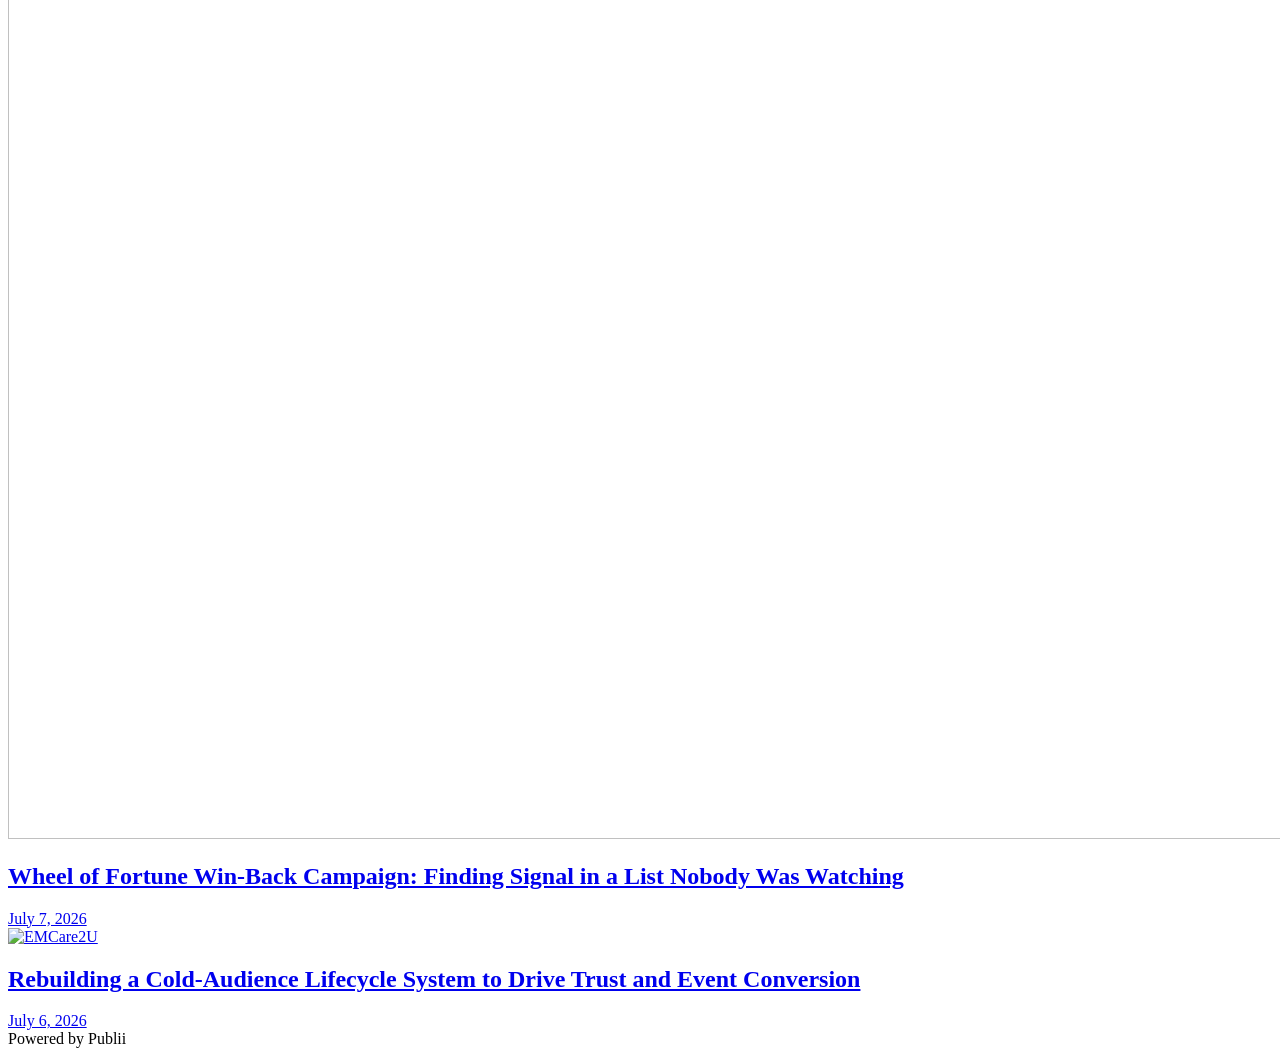
==== commit cc65fdae: "Publii: update content" ====
--- a/index.html
+++ b/index.html
@@ -1,3 +1,3 @@
-<!DOCTYPE html><html lang="en-us"><head><meta charset="utf-8"><meta http-equiv="X-UA-Compatible" content="IE=edge"><meta name="viewport" content="width=device-width,initial-scale=1"><title>Nicole Wade ・ Professional Portfolio</title><meta name="generator" content="Publii Open-Source CMS for Static Site"><link rel="canonical" href="https://www.nicolewadeok.com/"><link rel="alternate" type="application/atom+xml" href="https://www.nicolewadeok.com/feed.xml" title="Nicole Wade ・ Professional Portfolio - RSS"><link rel="alternate" type="application/json" href="https://www.nicolewadeok.com/feed.json" title="Nicole Wade ・ Professional Portfolio - JSON"><meta property="og:title" content="Nicole Wade ・ Professional Portfolio"><meta property="og:site_name" content="Nicole Wade ・ Professional Portfolio"><meta property="og:description" content=""><meta property="og:url" content="https://www.nicolewadeok.com/"><meta property="og:type" content="website"><link rel="stylesheet" href="https://www.nicolewadeok.com/assets/css/style.css?v=77dd342177fa76815b6a574229408be8"><script type="application/ld+json">{"@context":"http://schema.org","@type":"Organization","name":"Nicole Wade ・ Professional Portfolio","url":"https://www.nicolewadeok.com/"}</script><noscript><style>img[loading] {
+<!DOCTYPE html><html lang="en-us"><head><meta charset="utf-8"><meta http-equiv="X-UA-Compatible" content="IE=edge"><meta name="viewport" content="width=device-width,initial-scale=1"><title>Nicole Wade ・Portfolio</title><meta name="generator" content="Publii Open-Source CMS for Static Site"><link rel="canonical" href="https://www.nicolewadeok.com/"><link rel="alternate" type="application/atom+xml" href="https://www.nicolewadeok.com/feed.xml" title="Nicole Wade ・Portfolio - RSS"><link rel="alternate" type="application/json" href="https://www.nicolewadeok.com/feed.json" title="Nicole Wade ・Portfolio - JSON"><meta property="og:title" content="Nicole Wade ・Portfolio"><meta property="og:site_name" content="Nicole Wade ・Portfolio"><meta property="og:description" content=""><meta property="og:url" content="https://www.nicolewadeok.com/"><meta property="og:type" content="website"><link rel="stylesheet" href="https://www.nicolewadeok.com/assets/css/style.css?v=77dd342177fa76815b6a574229408be8"><script type="application/ld+json">{"@context":"http://schema.org","@type":"Organization","name":"Nicole Wade ・Portfolio","url":"https://www.nicolewadeok.com/"}</script><noscript><style>img[loading] {
                     opacity: 1;
-                }</style></noscript></head><body class="home-template"><div class="container"><header class="header" id="js-header"><a href="https://www.nicolewadeok.com/" class="logo">Nicole Wade ・ Professional Portfolio</a><nav class="navbar js-navbar"><button class="navbar__toggle js-toggle" aria-label="Menu"><span class="navbar__toggle-box"><span class="navbar__toggle-inner">Menu</span></span></button><ul class="navbar__menu"><li><a href="https://www.nicolewadeok.com/about.html" target="_self">About</a></li><li><a href="https://www.nicolewadeok.com/tags/portfolio/" target="_self">Portfolio</a></li><li><a href="https://www.nicolewadeok.com/contact.html" target="_self">Contact</a></li></ul></nav></header><main><section class="hero wrapper"><p><em>Stories behind the strategy</em></p><h1>Case studies exploring customer insights, experience design, and the systems that create meaningful connections.</h1></section><nav class="filter" aria-label="Content filters"><ul class="filter__button-group" role="group"><li><button class="filter__item is-active" data-filter="*" aria-pressed="true">All</button></li><li><button class="filter__item" data-filter=".portfolio" aria-pressed="false">Portfolio</button></li></ul></nav><section class="l-col l-col--3"><article class="c-card portfolio"><a href="https://www.nicolewadeok.com/wheel-of-fortune-win-back-campaign-finding-signal-in-a-list-nobody-was-watching.html" class="c-card__link"><div class="c-card__header"><img src="https://www.nicolewadeok.com/media/posts/7/figma-post-wof.png" srcset="https://www.nicolewadeok.com/media/posts/7/responsive/figma-post-wof-xs.png 300w, https://www.nicolewadeok.com/media/posts/7/responsive/figma-post-wof-sm.png 480w, https://www.nicolewadeok.com/media/posts/7/responsive/figma-post-wof-md.png 768w, https://www.nicolewadeok.com/media/posts/7/responsive/figma-post-wof-lg.png 1024w, https://www.nicolewadeok.com/media/posts/7/responsive/figma-post-wof-xl.png 1360w, https://www.nicolewadeok.com/media/posts/7/responsive/figma-post-wof-2xl.png 1600w, https://www.nicolewadeok.com/media/posts/7/responsive/figma-post-wof-sm2.png 375w" sizes="(min-width: 75em) 25vw, (min-width: 56.25em) 33vw, (min-width: 37.5em) 50vw, 100vw" loading="lazy" height="2160" width="2160" alt=""></div><div class="c-card__body"><div class="c-card__text"><h2>Wheel of Fortune Win-Back Campaign: Finding Signal in a List Nobody Was Watching</h2><time datetime="2026-07-07T16:53">July 7, 2026</time></div></div></a></article><article class="c-card portfolio"><a href="https://www.nicolewadeok.com/emcare2u-rebuilding-a-cold-audience-lifecycle-system-to-drive-trust-and-event-conversion.html" class="c-card__link"><div class="c-card__header"><img src="https://www.nicolewadeok.com/media/posts/5/Gray-and-Black-Minimalist-Furniture-Promotion-Mockup-Instagram-Post.png" srcset="https://www.nicolewadeok.com/media/posts/5/responsive/Gray-and-Black-Minimalist-Furniture-Promotion-Mockup-Instagram-Post-xs.png 300w, https://www.nicolewadeok.com/media/posts/5/responsive/Gray-and-Black-Minimalist-Furniture-Promotion-Mockup-Instagram-Post-sm.png 480w, https://www.nicolewadeok.com/media/posts/5/responsive/Gray-and-Black-Minimalist-Furniture-Promotion-Mockup-Instagram-Post-md.png 768w, https://www.nicolewadeok.com/media/posts/5/responsive/Gray-and-Black-Minimalist-Furniture-Promotion-Mockup-Instagram-Post-lg.png 1024w, https://www.nicolewadeok.com/media/posts/5/responsive/Gray-and-Black-Minimalist-Furniture-Promotion-Mockup-Instagram-Post-xl.png 1360w, https://www.nicolewadeok.com/media/posts/5/responsive/Gray-and-Black-Minimalist-Furniture-Promotion-Mockup-Instagram-Post-2xl.png 1600w, https://www.nicolewadeok.com/media/posts/5/responsive/Gray-and-Black-Minimalist-Furniture-Promotion-Mockup-Instagram-Post-sm2.png 375w" sizes="(min-width: 75em) 25vw, (min-width: 56.25em) 33vw, (min-width: 37.5em) 50vw, 100vw" loading="lazy" height="1080" width="1080" alt="EMCare2U"></div><div class="c-card__body"><div class="c-card__text"><h2>Rebuilding a Cold-Audience Lifecycle System to Drive Trust and Event Conversion</h2><time datetime="2026-07-06T15:25">July 6, 2026</time></div></div></a></article></section></main><footer class="footer"><div class="footer__copyright">Powered by Publii</div></footer></div><script defer="defer" src="https://www.nicolewadeok.com/assets/js/scripts.min.js?v=1762f7ab131e33a4eb8fb224822de245"></script><script>window.publiiThemeMenuConfig={mobileMenuMode:'sidebar',animationSpeed:300,submenuWidth: 'auto',doubleClickTime:500,mobileMenuExpandableSubmenus:true,relatedContainerForOverlayMenuSelector:'.navbar'};</script><script defer="defer" src="https://www.nicolewadeok.com/assets/js/isotope.pkgd.min.js?v=2afcff647ed260006faa71c8e779e8d4"></script><script>window.addEventListener("DOMContentLoaded",function(){var j=new Isotope(".l-col",{itemSelector:".c-card",percentPosition:true,layoutMode:"masonry",transitionDuration:"0.6s",masonry:{columnWidth:".c-card"}});var g=document.querySelector(".filter__button-group");if(g){g.addEventListener("click",function(i){if(!matchesSelector(i.target,"button")){return}var k=i.target.getAttribute("data-filter");j.arrange({filter:k})});var b=document.querySelectorAll(".filter__button-group");for(var c=0,e=b.length;c<e;c++){var d=b[c];h(d)}function h(i){i.addEventListener("click",function(k){if(!matchesSelector(k.target,"button")){return}var m=i.querySelector(".is-active");if(m){m.classList.remove("is-active");m.setAttribute("aria-pressed","false")}k.target.classList.add("is-active");k.target.setAttribute("aria-pressed","true")})}}var a=document.querySelector(".l-col");var f=document.querySelectorAll(".c-card");a.classList.add("is-visible");j.revealItemElements(f)});</script><script>/*<![CDATA[*/var images=document.querySelectorAll("img[loading]");for(var i=0;i<images.length;i++){if(images[i].complete){images[i].classList.add("is-loaded")}else{images[i].addEventListener("load",function(){this.classList.add("is-loaded")},false)}};/*]]>*/</script></body></html>+                }</style></noscript></head><body class="home-template"><div class="container"><header class="header" id="js-header"><a href="https://www.nicolewadeok.com/" class="logo">Nicole Wade ・Portfolio</a><nav class="navbar js-navbar"><button class="navbar__toggle js-toggle" aria-label="Menu"><span class="navbar__toggle-box"><span class="navbar__toggle-inner">Menu</span></span></button><ul class="navbar__menu"><li><a href="https://www.nicolewadeok.com/about.html" target="_self">About</a></li><li><a href="https://www.nicolewadeok.com/tags/portfolio/" target="_self">Portfolio</a></li><li><a href="https://www.nicolewadeok.com/contact.html" target="_self">Contact</a></li></ul></nav></header><main><section class="hero wrapper"><p><em>Stories behind the strategy</em></p><h1>Case studies exploring customer insights, experience design, and the systems that create meaningful connections.</h1></section><nav class="filter" aria-label="Content filters"><ul class="filter__button-group" role="group"><li><button class="filter__item is-active" data-filter="*" aria-pressed="true">All</button></li><li><button class="filter__item" data-filter=".portfolio" aria-pressed="false">Portfolio</button></li></ul></nav><section class="l-col l-col--3"><article class="c-card portfolio"><a href="https://www.nicolewadeok.com/wheel-of-fortune-win-back-campaign-finding-signal-in-a-list-nobody-was-watching.html" class="c-card__link"><div class="c-card__header"><img src="https://www.nicolewadeok.com/media/posts/7/figma-post-wof.png" srcset="https://www.nicolewadeok.com/media/posts/7/responsive/figma-post-wof-xs.png 300w, https://www.nicolewadeok.com/media/posts/7/responsive/figma-post-wof-sm.png 480w, https://www.nicolewadeok.com/media/posts/7/responsive/figma-post-wof-md.png 768w, https://www.nicolewadeok.com/media/posts/7/responsive/figma-post-wof-lg.png 1024w, https://www.nicolewadeok.com/media/posts/7/responsive/figma-post-wof-xl.png 1360w, https://www.nicolewadeok.com/media/posts/7/responsive/figma-post-wof-2xl.png 1600w, https://www.nicolewadeok.com/media/posts/7/responsive/figma-post-wof-sm2.png 375w" sizes="(min-width: 75em) 25vw, (min-width: 56.25em) 33vw, (min-width: 37.5em) 50vw, 100vw" loading="lazy" height="2160" width="2160" alt=""></div><div class="c-card__body"><div class="c-card__text"><h2>Wheel of Fortune Win-Back Campaign: Finding Signal in a List Nobody Was Watching</h2><time datetime="2026-07-07T16:53">July 7, 2026</time></div></div></a></article><article class="c-card portfolio"><a href="https://www.nicolewadeok.com/emcare2u-rebuilding-a-cold-audience-lifecycle-system-to-drive-trust-and-event-conversion.html" class="c-card__link"><div class="c-card__header"><img src="https://www.nicolewadeok.com/media/posts/5/Gray-and-Black-Minimalist-Furniture-Promotion-Mockup-Instagram-Post.png" srcset="https://www.nicolewadeok.com/media/posts/5/responsive/Gray-and-Black-Minimalist-Furniture-Promotion-Mockup-Instagram-Post-xs.png 300w, https://www.nicolewadeok.com/media/posts/5/responsive/Gray-and-Black-Minimalist-Furniture-Promotion-Mockup-Instagram-Post-sm.png 480w, https://www.nicolewadeok.com/media/posts/5/responsive/Gray-and-Black-Minimalist-Furniture-Promotion-Mockup-Instagram-Post-md.png 768w, https://www.nicolewadeok.com/media/posts/5/responsive/Gray-and-Black-Minimalist-Furniture-Promotion-Mockup-Instagram-Post-lg.png 1024w, https://www.nicolewadeok.com/media/posts/5/responsive/Gray-and-Black-Minimalist-Furniture-Promotion-Mockup-Instagram-Post-xl.png 1360w, https://www.nicolewadeok.com/media/posts/5/responsive/Gray-and-Black-Minimalist-Furniture-Promotion-Mockup-Instagram-Post-2xl.png 1600w, https://www.nicolewadeok.com/media/posts/5/responsive/Gray-and-Black-Minimalist-Furniture-Promotion-Mockup-Instagram-Post-sm2.png 375w" sizes="(min-width: 75em) 25vw, (min-width: 56.25em) 33vw, (min-width: 37.5em) 50vw, 100vw" loading="lazy" height="1080" width="1080" alt="EMCare2U"></div><div class="c-card__body"><div class="c-card__text"><h2>Rebuilding a Cold-Audience Lifecycle System to Drive Trust and Event Conversion</h2><time datetime="2026-07-06T15:25">July 6, 2026</time></div></div></a></article></section></main><footer class="footer"><div class="footer__copyright">Powered by Publii</div></footer></div><script defer="defer" src="https://www.nicolewadeok.com/assets/js/scripts.min.js?v=1762f7ab131e33a4eb8fb224822de245"></script><script>window.publiiThemeMenuConfig={mobileMenuMode:'sidebar',animationSpeed:300,submenuWidth: 'auto',doubleClickTime:500,mobileMenuExpandableSubmenus:true,relatedContainerForOverlayMenuSelector:'.navbar'};</script><script defer="defer" src="https://www.nicolewadeok.com/assets/js/isotope.pkgd.min.js?v=2afcff647ed260006faa71c8e779e8d4"></script><script>window.addEventListener("DOMContentLoaded",function(){var j=new Isotope(".l-col",{itemSelector:".c-card",percentPosition:true,layoutMode:"masonry",transitionDuration:"0.6s",masonry:{columnWidth:".c-card"}});var g=document.querySelector(".filter__button-group");if(g){g.addEventListener("click",function(i){if(!matchesSelector(i.target,"button")){return}var k=i.target.getAttribute("data-filter");j.arrange({filter:k})});var b=document.querySelectorAll(".filter__button-group");for(var c=0,e=b.length;c<e;c++){var d=b[c];h(d)}function h(i){i.addEventListener("click",function(k){if(!matchesSelector(k.target,"button")){return}var m=i.querySelector(".is-active");if(m){m.classList.remove("is-active");m.setAttribute("aria-pressed","false")}k.target.classList.add("is-active");k.target.setAttribute("aria-pressed","true")})}}var a=document.querySelector(".l-col");var f=document.querySelectorAll(".c-card");a.classList.add("is-visible");j.revealItemElements(f)});</script><script>/*<![CDATA[*/var images=document.querySelectorAll("img[loading]");for(var i=0;i<images.length;i++){if(images[i].complete){images[i].classList.add("is-loaded")}else{images[i].addEventListener("load",function(){this.classList.add("is-loaded")},false)}};/*]]>*/</script></body></html>
